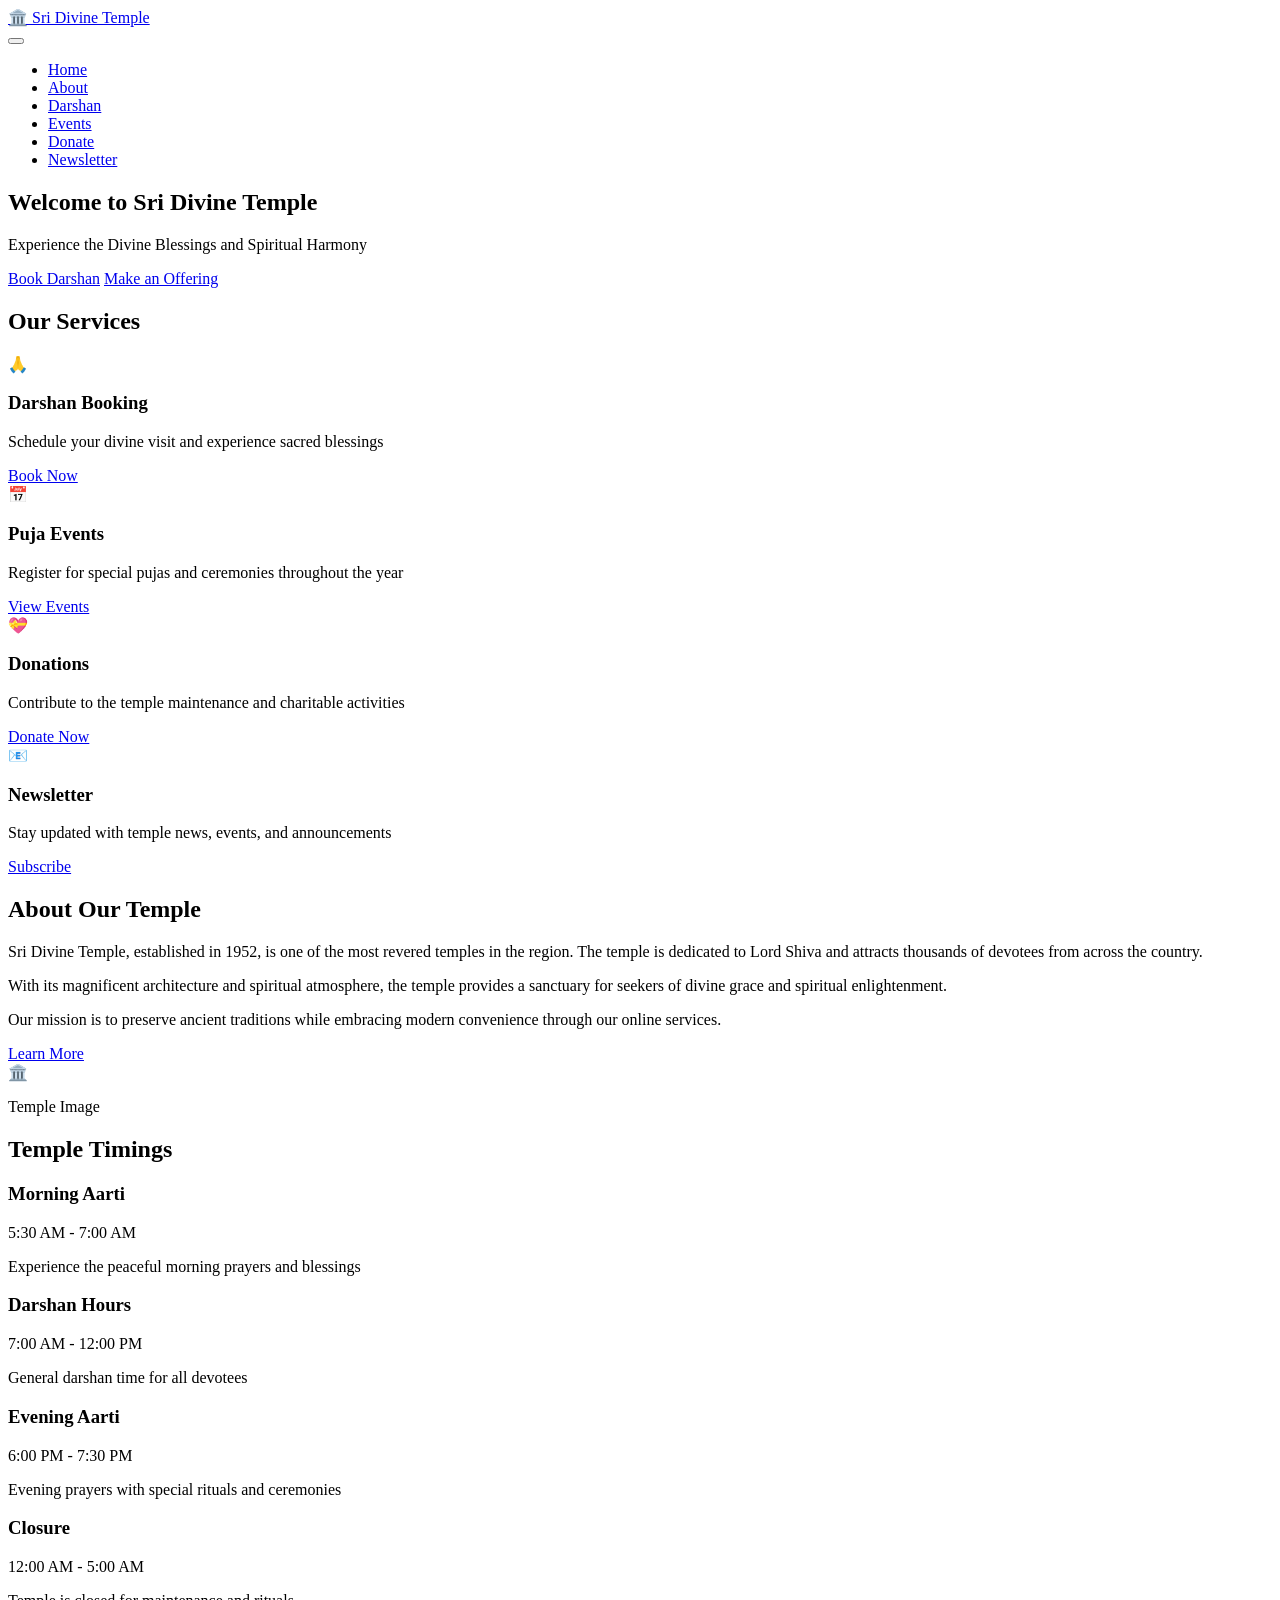
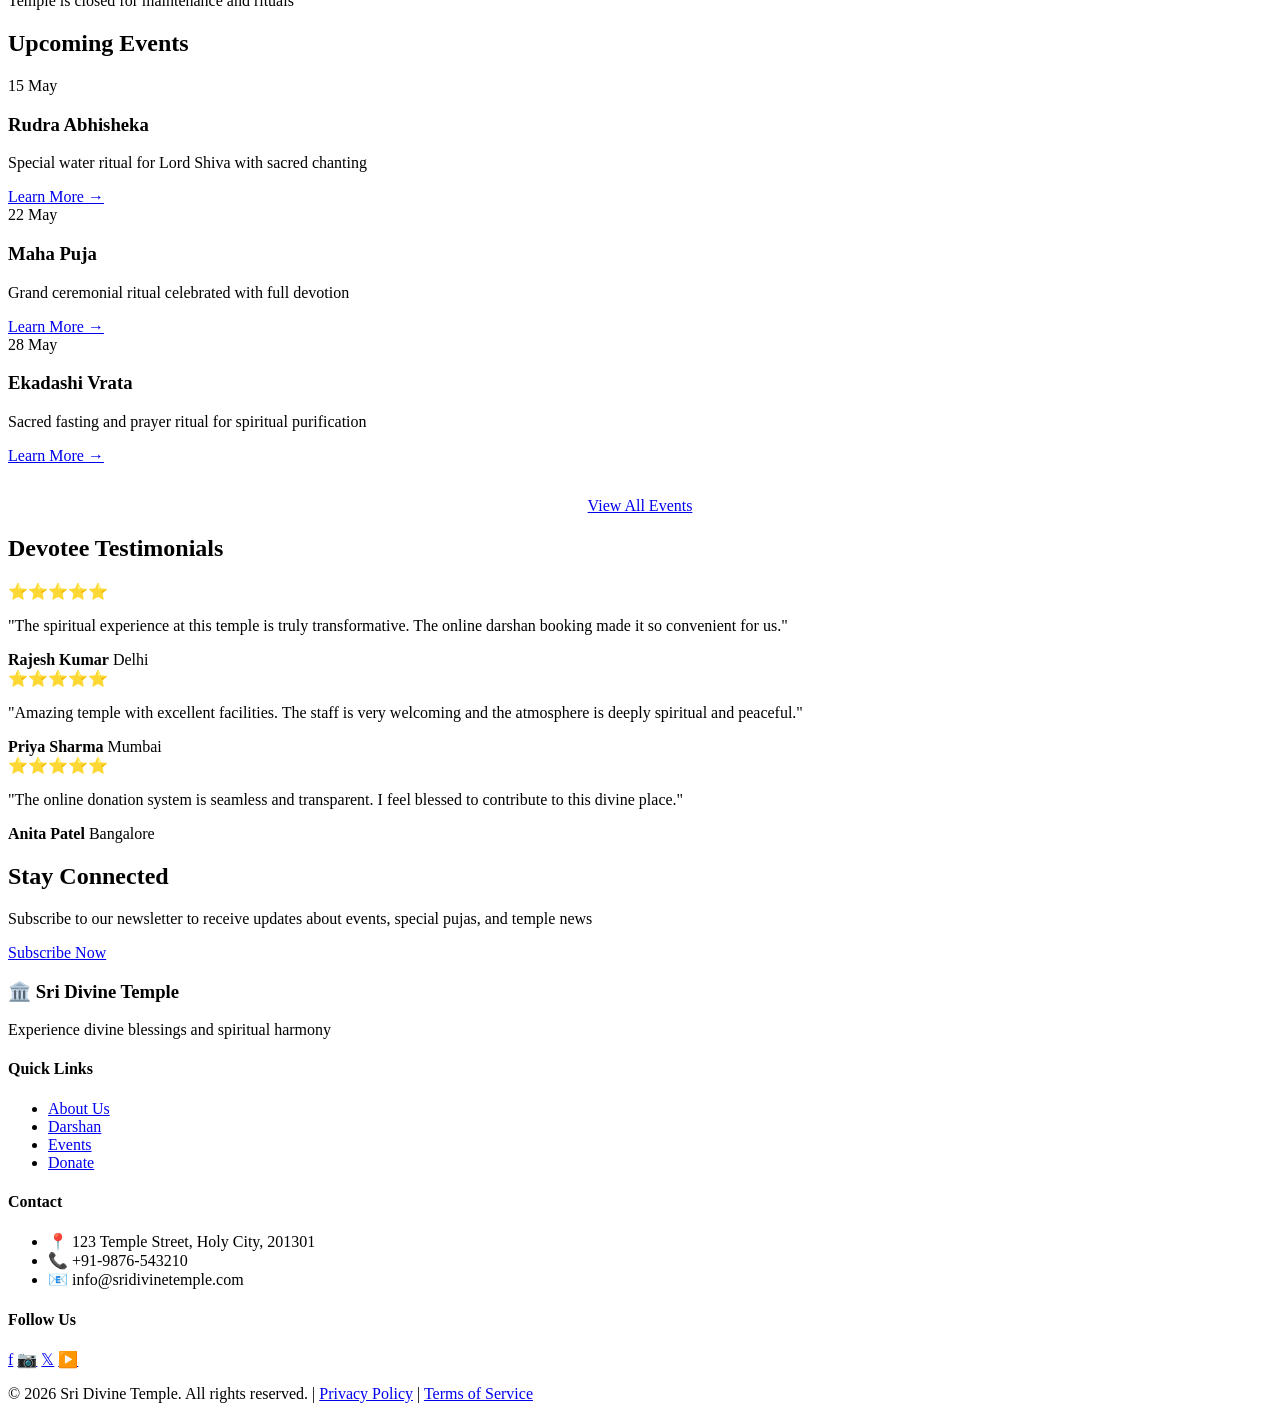
==== index.html @ 9583ce3f "Add home page with hero section, services, and testimonials" ====
<!DOCTYPE html>
<html lang="en">
<head>
    <meta charset="UTF-8">
    <meta name="viewport" content="width=device-width, initial-scale=1.0">
    <meta name="description" content="Experience divine blessings at our sacred temple. Darshan scheduling, puja bookings, and online donations available.">
    <meta name="keywords" content="temple, darshan, puja, donations, offerings, Indian temple">
    <meta name="author" content="Temple Management">
    <title>Sri Divine Temple - Home</title>
    
    <!-- Security Headers -->
    <meta http-equiv="X-UA-Compatible" content="ie=edge">
    <meta http-equiv="Content-Security-Policy" content="default-src 'self'; script-src 'self' 'unsafe-inline'; style-src 'self' 'unsafe-inline'; img-src 'self' data: https:;">
    
    <!-- Favicon -->
    <link rel="icon" type="image/png" href="data:image/svg+xml,<svg xmlns='http://www.w3.org/2000/svg' viewBox='0 0 100 100'><text y='75' font-size='75' fill='%23d4af37'>🏛️</text></svg>">
    
    <!-- Stylesheets -->
    <link rel="stylesheet" href="css/style.css">
    <link rel="stylesheet" href="css/responsive.css">
</head>
<body>
    <!-- Navigation Bar -->
    <nav class="navbar">
        <div class="container">
            <div class="navbar-brand">
                <a href="index.html" class="logo">🏛️ Sri Divine Temple</a>
            </div>
            <button class="menu-toggle" id="menuToggle">
                <span></span>
                <span></span>
                <span></span>
            </button>
            <ul class="nav-menu" id="navMenu">
                <li><a href="index.html" class="active">Home</a></li>
                <li><a href="pages/about.html">About</a></li>
                <li><a href="pages/darshan.html">Darshan</a></li>
                <li><a href="pages/events.html">Events</a></li>
                <li><a href="pages/donate.html">Donate</a></li>
                <li><a href="pages/newsletter.html">Newsletter</a></li>
            </ul>
        </div>
    </nav>

    <!-- Hero Section -->
    <section class="hero">
        <div class="hero-content">
            <h1>Welcome to Sri Divine Temple</h1>
            <p>Experience the Divine Blessings and Spiritual Harmony</p>
            <div class="hero-buttons">
                <a href="pages/darshan.html" class="btn btn-primary">Book Darshan</a>
                <a href="pages/donate.html" class="btn btn-secondary">Make an Offering</a>
            </div>
        </div>
        <div class="hero-overlay"></div>
    </section>

    <!-- Quick Links Section -->
    <section class="quick-links">
        <div class="container">
            <h2>Our Services</h2>
            <div class="links-grid">
                <div class="link-card">
                    <div class="link-icon">🙏</div>
                    <h3>Darshan Booking</h3>
                    <p>Schedule your divine visit and experience sacred blessings</p>
                    <a href="pages/darshan.html" class="link-btn">Book Now</a>
                </div>
                <div class="link-card">
                    <div class="link-icon">📅</div>
                    <h3>Puja Events</h3>
                    <p>Register for special pujas and ceremonies throughout the year</p>
                    <a href="pages/events.html" class="link-btn">View Events</a>
                </div>
                <div class="link-card">
                    <div class="link-icon">💝</div>
                    <h3>Donations</h3>
                    <p>Contribute to the temple maintenance and charitable activities</p>
                    <a href="pages/donate.html" class="link-btn">Donate Now</a>
                </div>
                <div class="link-card">
                    <div class="link-icon">📧</div>
                    <h3>Newsletter</h3>
                    <p>Stay updated with temple news, events, and announcements</p>
                    <a href="pages/newsletter.html" class="link-btn">Subscribe</a>
                </div>
            </div>
        </div>
    </section>

    <!-- Temple Information Section -->
    <section class="temple-info">
        <div class="container">
            <div class="info-grid">
                <div class="info-column">
                    <h2>About Our Temple</h2>
                    <p>Sri Divine Temple, established in 1952, is one of the most revered temples in the region. The temple is dedicated to Lord Shiva and attracts thousands of devotees from across the country.</p>
                    <p>With its magnificent architecture and spiritual atmosphere, the temple provides a sanctuary for seekers of divine grace and spiritual enlightenment.</p>
                    <p>Our mission is to preserve ancient traditions while embracing modern convenience through our online services.</p>
                    <a href="pages/about.html" class="btn btn-small">Learn More</a>
                </div>
                <div class="info-column">
                    <div class="temple-image-placeholder">
                        <div class="image-placeholder">
                            <span>🏛️</span>
                            <p>Temple Image</p>
                        </div>
                    </div>
                </div>
            </div>
        </div>
    </section>

    <!-- Timings Section -->
    <section class="timings">
        <div class="container">
            <h2>Temple Timings</h2>
            <div class="timings-grid">
                <div class="timing-card">
                    <h3>Morning Aarti</h3>
                    <p class="time">5:30 AM - 7:00 AM</p>
                    <p>Experience the peaceful morning prayers and blessings</p>
                </div>
                <div class="timing-card">
                    <h3>Darshan Hours</h3>
                    <p class="time">7:00 AM - 12:00 PM</p>
                    <p>General darshan time for all devotees</p>
                </div>
                <div class="timing-card">
                    <h3>Evening Aarti</h3>
                    <p class="time">6:00 PM - 7:30 PM</p>
                    <p>Evening prayers with special rituals and ceremonies</p>
                </div>
                <div class="timing-card">
                    <h3>Closure</h3>
                    <p class="time">12:00 AM - 5:00 AM</p>
                    <p>Temple is closed for maintenance and rituals</p>
                </div>
            </div>
        </div>
    </section>

    <!-- Upcoming Events Section -->
    <section class="upcoming-events">
        <div class="container">
            <h2>Upcoming Events</h2>
            <div class="events-grid">
                <div class="event-card">
                    <div class="event-date">
                        <span class="day">15</span>
                        <span class="month">May</span>
                    </div>
                    <div class="event-details">
                        <h3>Rudra Abhisheka</h3>
                        <p>Special water ritual for Lord Shiva with sacred chanting</p>
                        <a href="pages/events.html" class="event-link">Learn More →</a>
                    </div>
                </div>
                <div class="event-card">
                    <div class="event-date">
                        <span class="day">22</span>
                        <span class="month">May</span>
                    </div>
                    <div class="event-details">
                        <h3>Maha Puja</h3>
                        <p>Grand ceremonial ritual celebrated with full devotion</p>
                        <a href="pages/events.html" class="event-link">Learn More →</a>
                    </div>
                </div>
                <div class="event-card">
                    <div class="event-date">
                        <span class="day">28</span>
                        <span class="month">May</span>
                    </div>
                    <div class="event-details">
                        <h3>Ekadashi Vrata</h3>
                        <p>Sacred fasting and prayer ritual for spiritual purification</p>
                        <a href="pages/events.html" class="event-link">Learn More →</a>
                    </div>
                </div>
            </div>
            <div style="text-align: center; margin-top: 2rem;">
                <a href="pages/events.html" class="btn btn-primary">View All Events</a>
            </div>
        </div>
    </section>

    <!-- Testimonials Section -->
    <section class="testimonials">
        <div class="container">
            <h2>Devotee Testimonials</h2>
            <div class="testimonials-grid">
                <div class="testimonial-card">
                    <div class="stars">⭐⭐⭐⭐⭐</div>
                    <p>"The spiritual experience at this temple is truly transformative. The online darshan booking made it so convenient for us."</p>
                    <div class="testimonial-author">
                        <strong>Rajesh Kumar</strong>
                        <span>Delhi</span>
                    </div>
                </div>
                <div class="testimonial-card">
                    <div class="stars">⭐⭐⭐⭐⭐</div>
                    <p>"Amazing temple with excellent facilities. The staff is very welcoming and the atmosphere is deeply spiritual and peaceful."</p>
                    <div class="testimonial-author">
                        <strong>Priya Sharma</strong>
                        <span>Mumbai</span>
                    </div>
                </div>
                <div class="testimonial-card">
                    <div class="stars">⭐⭐⭐⭐⭐</div>
                    <p>"The online donation system is seamless and transparent. I feel blessed to contribute to this divine place."</p>
                    <div class="testimonial-author">
                        <strong>Anita Patel</strong>
                        <span>Bangalore</span>
                    </div>
                </div>
            </div>
        </div>
    </section>

    <!-- Newsletter CTA Section -->
    <section class="newsletter-cta">
        <div class="container">
            <h2>Stay Connected</h2>
            <p>Subscribe to our newsletter to receive updates about events, special pujas, and temple news</p>
            <a href="pages/newsletter.html" class="btn btn-primary">Subscribe Now</a>
        </div>
    </section>

    <!-- Footer -->
    <footer class="footer">
        <div class="container">
            <div class="footer-grid">
                <div class="footer-section">
                    <h3>🏛️ Sri Divine Temple</h3>
                    <p>Experience divine blessings and spiritual harmony</p>
                </div>
                <div class="footer-section">
                    <h4>Quick Links</h4>
                    <ul>
                        <li><a href="pages/about.html">About Us</a></li>
                        <li><a href="pages/darshan.html">Darshan</a></li>
                        <li><a href="pages/events.html">Events</a></li>
                        <li><a href="pages/donate.html">Donate</a></li>
                    </ul>
                </div>
                <div class="footer-section">
                    <h4>Contact</h4>
                    <ul>
                        <li>📍 123 Temple Street, Holy City, 201301</li>
                        <li>📞 +91-9876-543210</li>
                        <li>📧 info@sridivinetemple.com</li>
                    </ul>
                </div>
                <div class="footer-section">
                    <h4>Follow Us</h4>
                    <div class="social-links">
                        <a href="#" title="Facebook">f</a>
                        <a href="#" title="Instagram">📷</a>
                        <a href="#" title="Twitter">𝕏</a>
                        <a href="#" title="YouTube">▶️</a>
                    </div>
                </div>
            </div>
            <div class="footer-bottom">
                <p>&copy; 2026 Sri Divine Temple. All rights reserved. | <a href="#">Privacy Policy</a> | <a href="#">Terms of Service</a></p>
            </div>
        </div>
    </footer>

    <!-- Scripts -->
    <script src="js/main.js"></script>
</body>
</html>
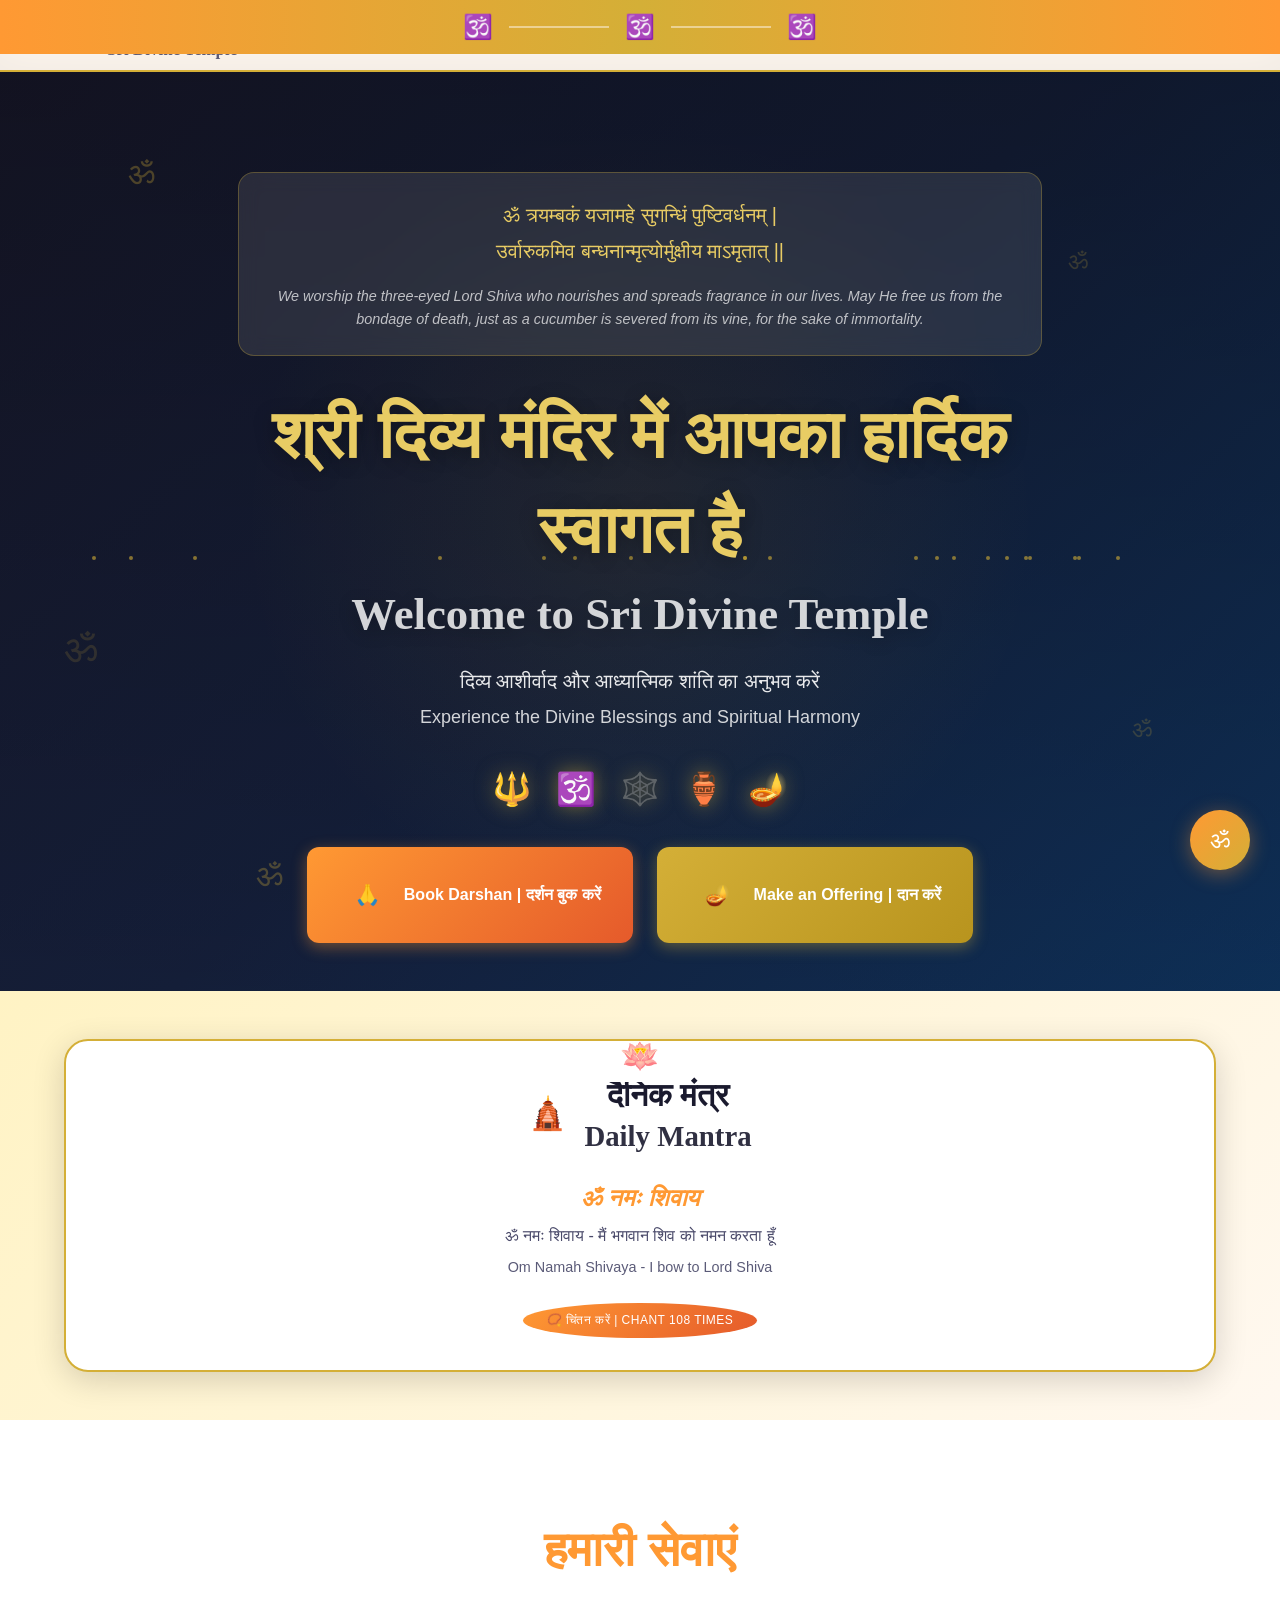
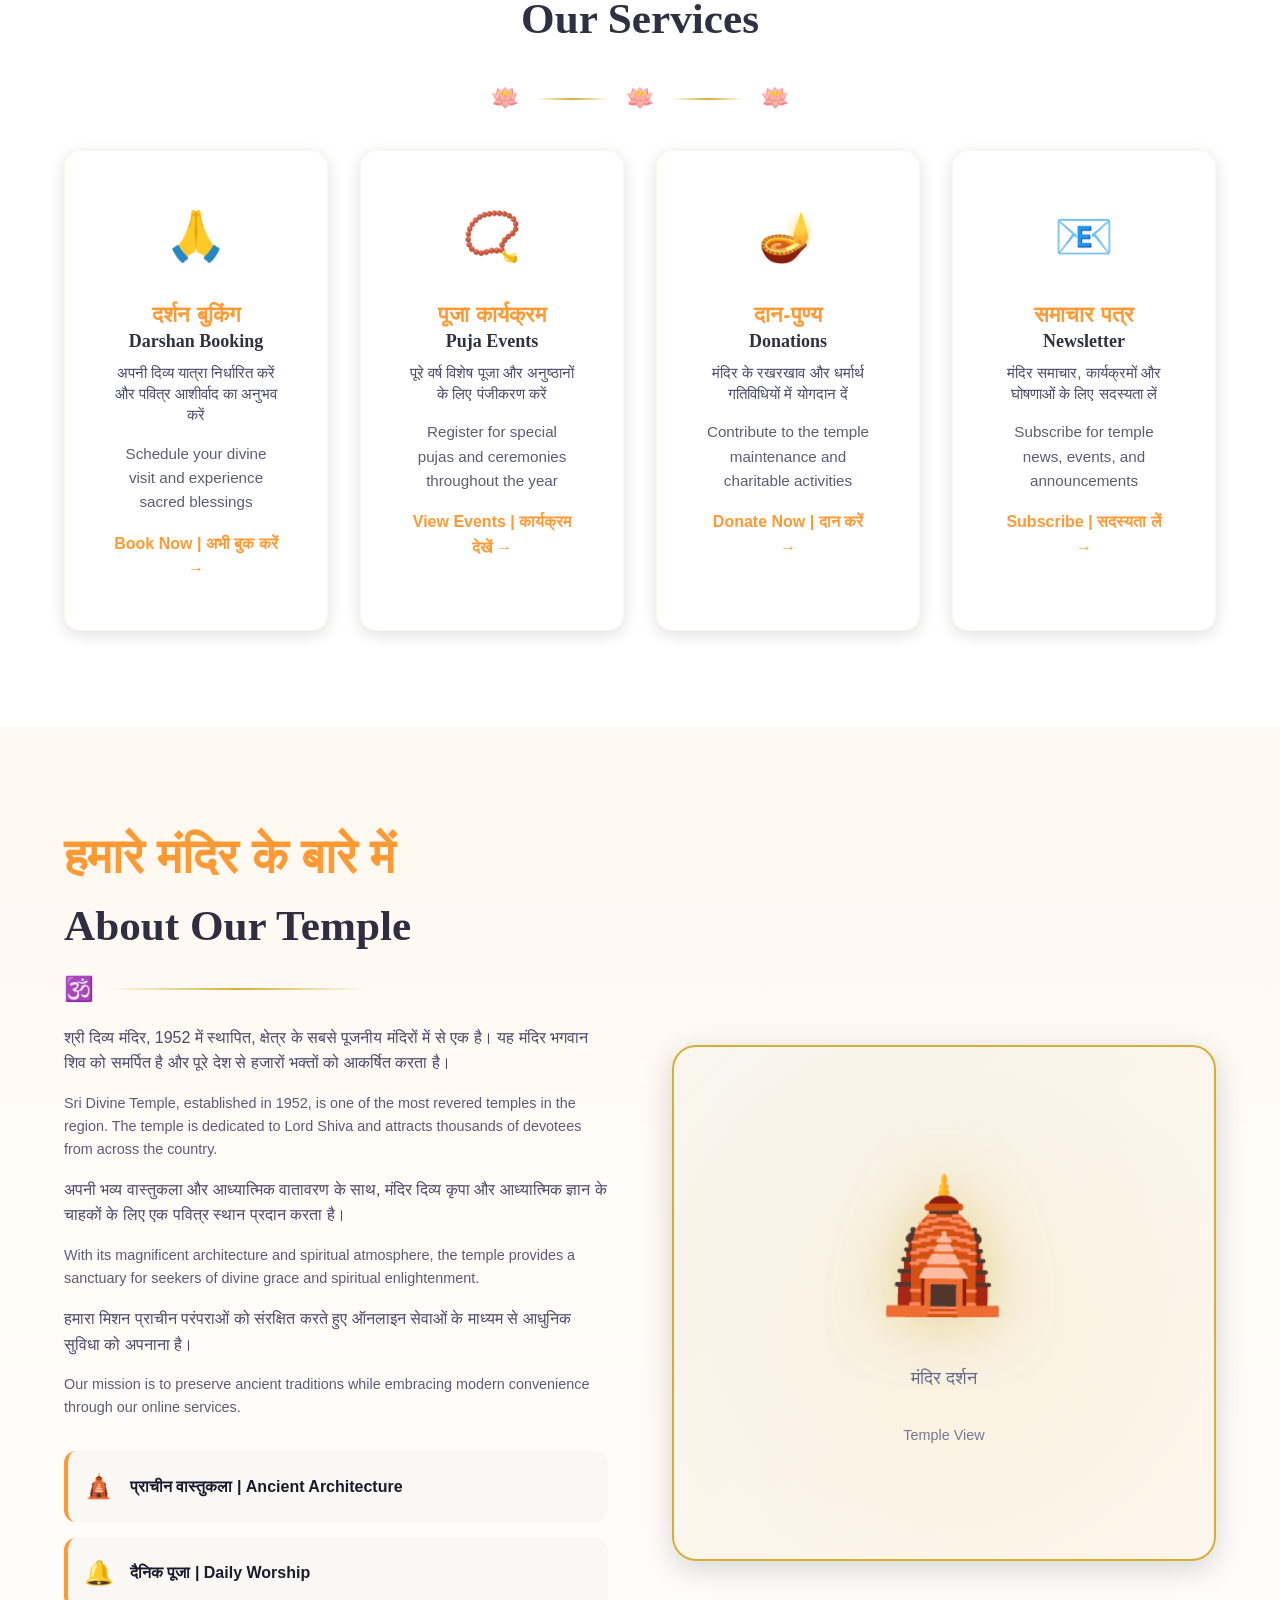
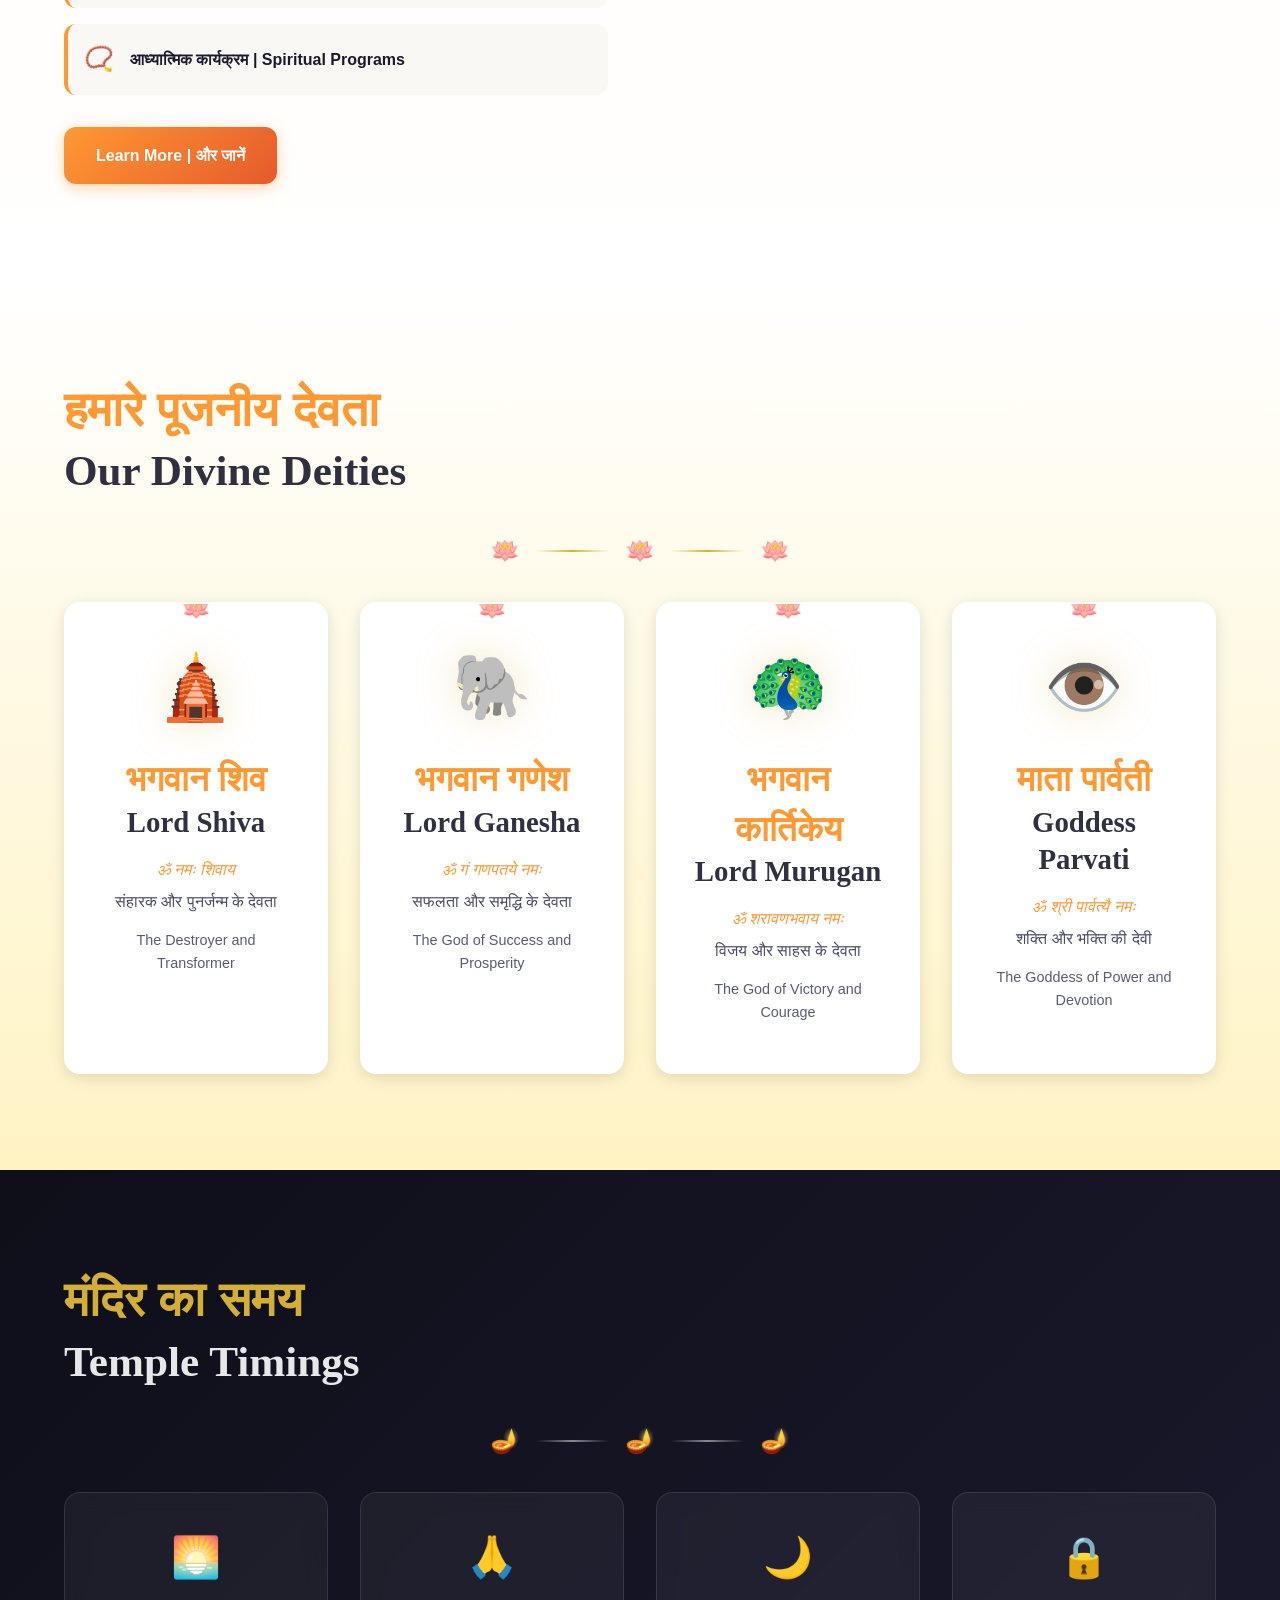
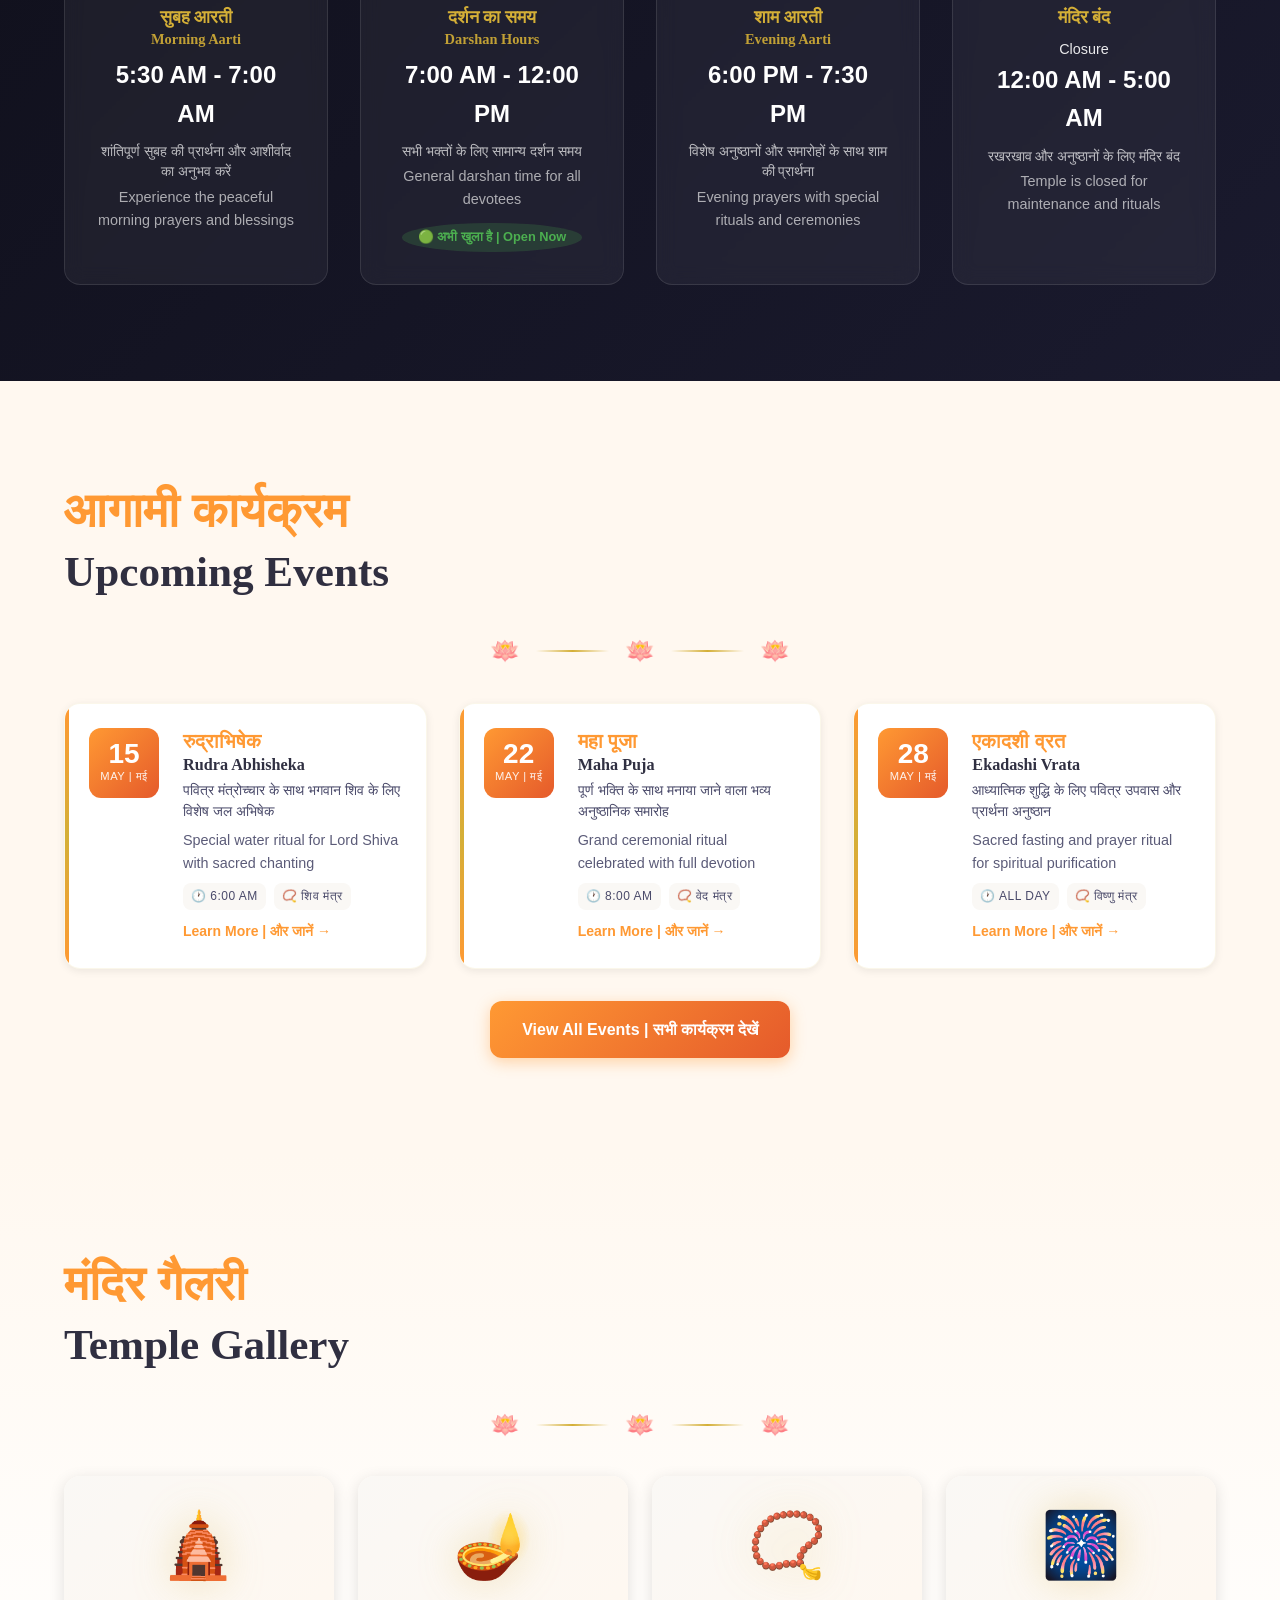
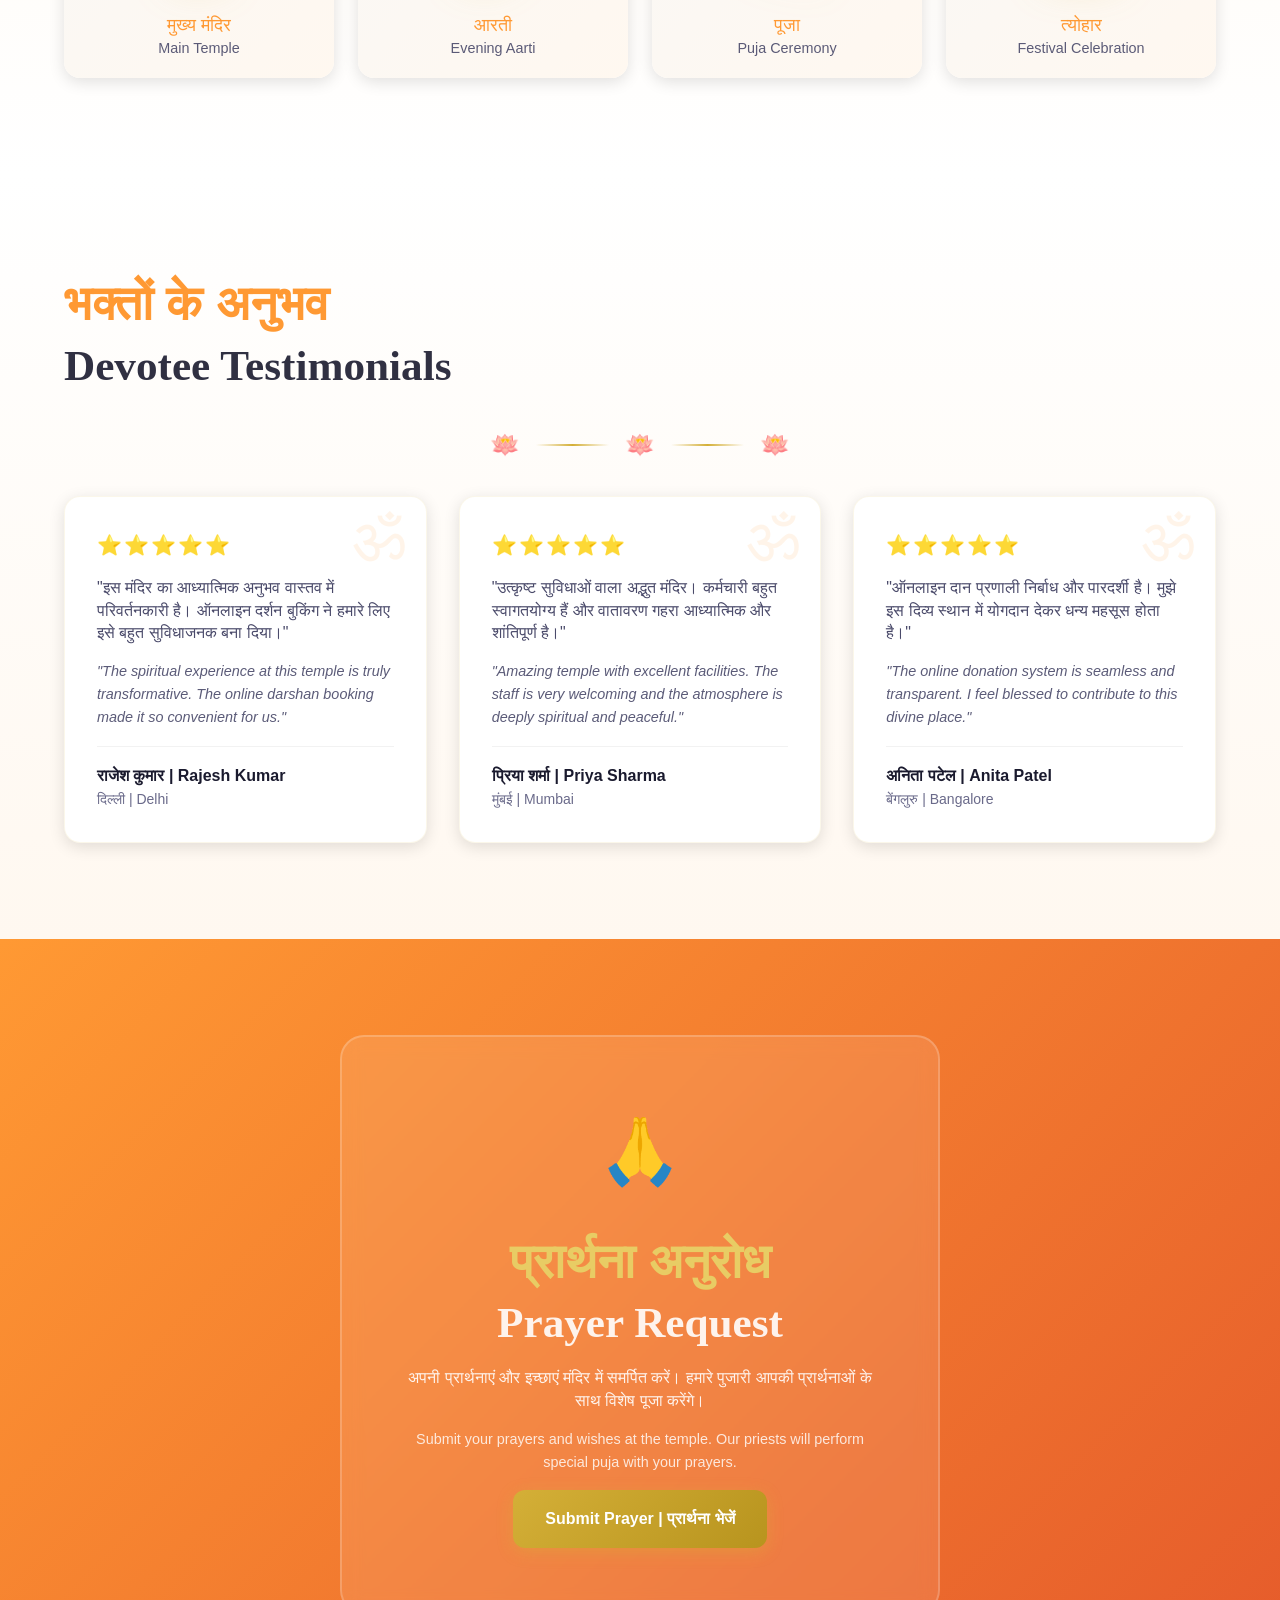
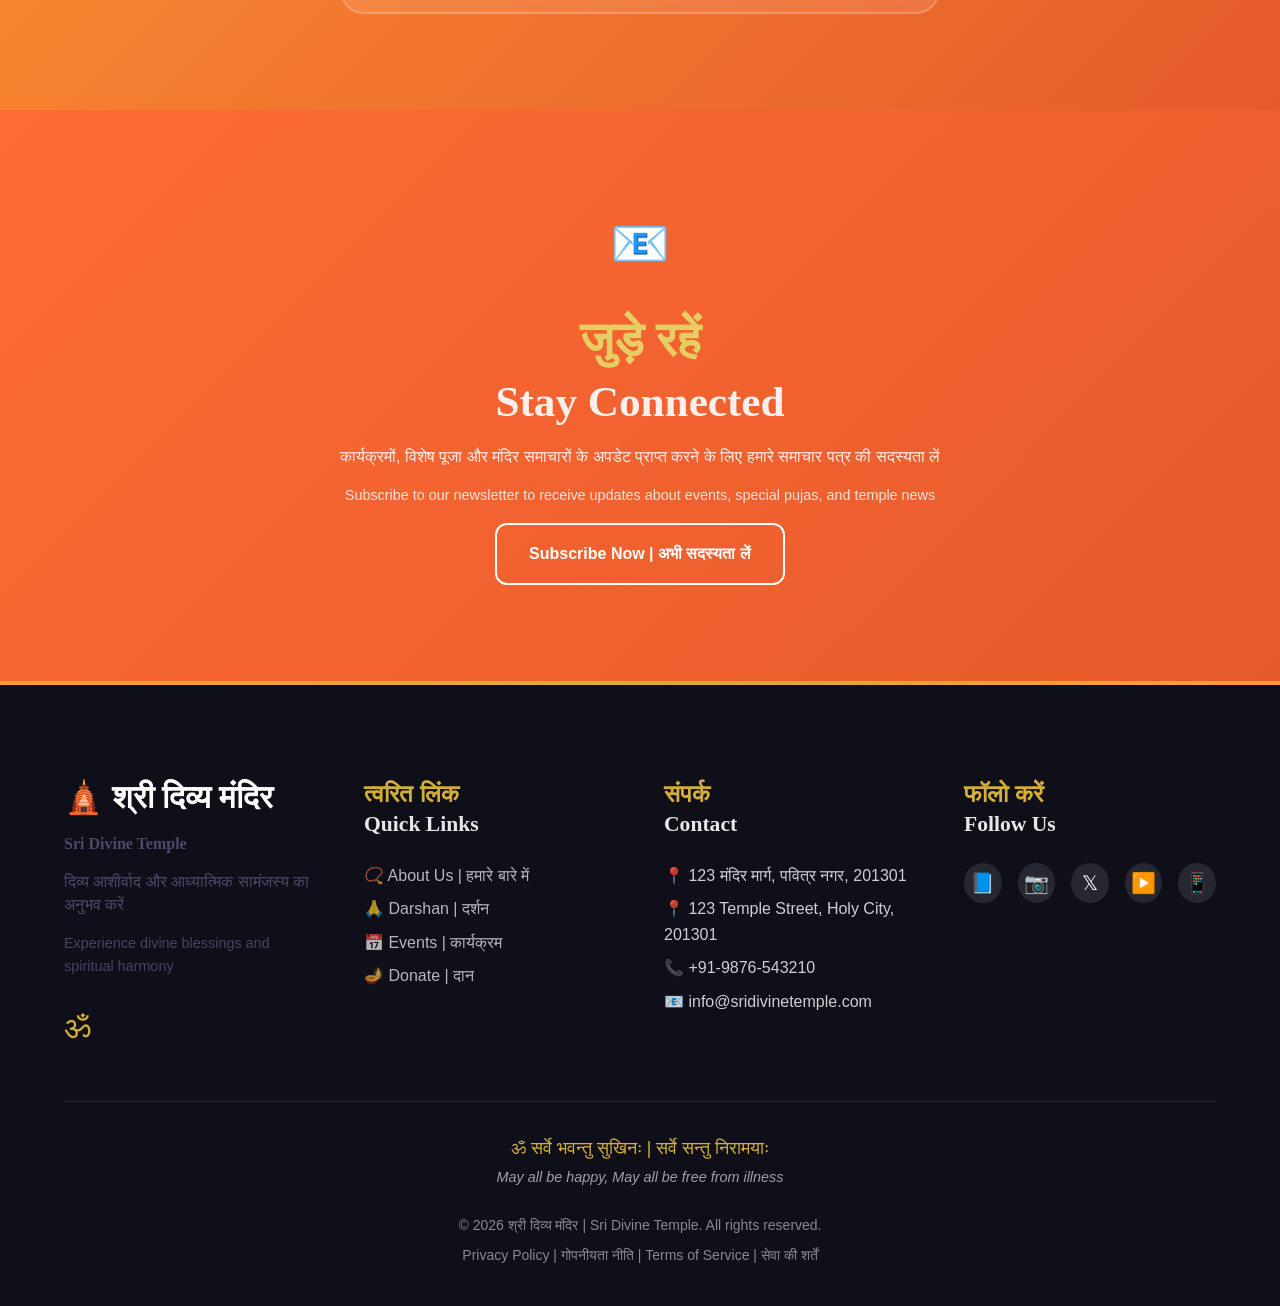
==== commit dad70111: "Add North Indian temple design with Hindi/Sanskrit content, divine symbols, mantras, and bilingual s" ====
--- a/index.html
+++ b/index.html
@@ -4,106 +4,254 @@
     <meta charset="UTF-8">
     <meta name="viewport" content="width=device-width, initial-scale=1.0">
     <meta name="description" content="Experience divine blessings at our sacred temple. Darshan scheduling, puja bookings, and online donations available.">
-    <meta name="keywords" content="temple, darshan, puja, donations, offerings, Indian temple">
+    <meta name="keywords" content="temple, darshan, puja, donations, offerings, Indian temple, Hindu temple, Shiva temple">
     <meta name="author" content="Temple Management">
-    <title>Sri Divine Temple - Home</title>
+    <title>श्री दिव्य मंदिर - Sri Divine Temple</title>
     
     <!-- Security Headers -->
     <meta http-equiv="X-UA-Compatible" content="ie=edge">
     <meta http-equiv="Content-Security-Policy" content="default-src 'self'; script-src 'self' 'unsafe-inline'; style-src 'self' 'unsafe-inline'; img-src 'self' data: https:;">
     
     <!-- Favicon -->
-    <link rel="icon" type="image/png" href="data:image/svg+xml,<svg xmlns='http://www.w3.org/2000/svg' viewBox='0 0 100 100'><text y='75' font-size='75' fill='%23d4af37'>🏛️</text></svg>">
+    <link rel="icon" type="image/png" href="data:image/svg+xml,<svg xmlns='http://www.w3.org/2000/svg' viewBox='0 0 100 100'><text y='75' font-size='75'>🕉️</text></svg>">
+    
+    <!-- Google Fonts -->
+    <link rel="preconnect" href="https://fonts.googleapis.com">
+    <link rel="preconnect" href="https://fonts.gstatic.com" crossorigin>
+    <link href="https://fonts.googleapis.com/css2?family=Noto+Sans+Devanagari:wght@400;500;600;700&family=Playfair+Display:wght@400;500;600;700&family=Poppins:wght@300;400;500;600;700&display=swap" rel="stylesheet">
     
     <!-- Stylesheets -->
     <link rel="stylesheet" href="css/style.css">
     <link rel="stylesheet" href="css/responsive.css">
 </head>
 <body>
+    <!-- Sacred Symbol Divider -->
+    <div class="sacred-divider">
+        <span class="om-symbol">🕉️</span>
+        <div class="divider-line"></div>
+        <span class="om-symbol">🕉️</span>
+        <div class="divider-line"></div>
+        <span class="om-symbol">🕉️</span>
+    </div>
+
     <!-- Navigation Bar -->
     <nav class="navbar">
         <div class="container">
             <div class="navbar-brand">
-                <a href="index.html" class="logo">🏛️ Sri Divine Temple</a>
-            </div>
-            <button class="menu-toggle" id="menuToggle">
+                <a href="index.html" class="logo">
+                    <span class="logo-icon">🛕</span>
+                    <span class="logo-text">
+                        <span class="hindi">श्री दिव्य मंदिर</span>
+                        <span class="english">Sri Divine Temple</span>
+                    </span>
+                </a>
+            </div>
+            <button class="menu-toggle" id="menuToggle" aria-label="Toggle navigation menu">
                 <span></span>
                 <span></span>
                 <span></span>
             </button>
             <ul class="nav-menu" id="navMenu">
-                <li><a href="index.html" class="active">Home</a></li>
-                <li><a href="pages/about.html">About</a></li>
-                <li><a href="pages/darshan.html">Darshan</a></li>
-                <li><a href="pages/events.html">Events</a></li>
-                <li><a href="pages/donate.html">Donate</a></li>
-                <li><a href="pages/newsletter.html">Newsletter</a></li>
+                <li><a href="index.html" class="active">🏠 Home | मुखपृष्ठ</a></li>
+                <li><a href="pages/about.html">📿 About | परिचय</a></li>
+                <li><a href="pages/darshan.html">🙏 Darshan | दर्शन</a></li>
+                <li><a href="pages/events.html">📅 Events | कार्यक्रम</a></li>
+                <li><a href="pages/donate.html">💝 Donate | दान</a></li>
+                <li><a href="pages/newsletter.html">📧 Newsletter | समाचार</a></li>
             </ul>
         </div>
     </nav>
 
-    <!-- Hero Section -->
-    <section class="hero">
+    <!-- Hero Section with Mantra -->
+    <section class="hero" id="hero">
+        <!-- Floating Om Symbols -->
+        <div class="floating-oms">
+            <span class="floating-om" style="top: 10%; left: 10%;">ॐ</span>
+            <span class="floating-om" style="top: 20%; right: 15%;">ॐ</span>
+            <span class="floating-om" style="top: 60%; left: 5%;">ॐ</span>
+            <span class="floating-om" style="top: 70%; right: 10%;">ॐ</span>
+            <span class="floating-om" style="top: 85%; left: 20%;">ॐ</span>
+        </div>
+
         <div class="hero-content">
-            <h1>Welcome to Sri Divine Temple</h1>
-            <p>Experience the Divine Blessings and Spiritual Harmony</p>
+            <!-- Sacred Mantra -->
+            <div class="sanskrit-mantra">
+                <p class="mantra-sanskrit">ॐ त्र्यम्बकं यजामहे सुगन्धिं पुष्टिवर्धनम् |<br>
+                उर्वारुकमिव बन्धनान्मृत्योर्मुक्षीय माऽमृतात् ||</p>
+                <p class="mantra-meaning">We worship the three-eyed Lord Shiva who nourishes and spreads fragrance in our lives. May He free us from the bondage of death, just as a cucumber is severed from its vine, for the sake of immortality.</p>
+            </div>
+
+            <h1>
+                <span class="hindi">श्री दिव्य मंदिर में आपका हार्दिक स्वागत है</span>
+                <span class="english">Welcome to Sri Divine Temple</span>
+            </h1>
+            
+            <p class="hero-subtitle">
+                <span class="hindi">दिव्य आशीर्वाद और आध्यात्मिक शांति का अनुभव करें</span>
+                <span class="english">Experience the Divine Blessings and Spiritual Harmony</span>
+            </p>
+
+            <!-- Divine Symbols -->
+            <div class="divine-symbols">
+                <span class="symbol" title="Trishul">🔱</span>
+                <span class="symbol" title="Om">🕉️</span>
+                <span class="symbol" title="Swastik">🕸️</span>
+                <span class="symbol" title="Kalash">🏺</span>
+                <span class="symbol" title="Diya">🪔</span>
+            </div>
+
             <div class="hero-buttons">
-                <a href="pages/darshan.html" class="btn btn-primary">Book Darshan</a>
-                <a href="pages/donate.html" class="btn btn-secondary">Make an Offering</a>
+                <a href="pages/darshan.html" class="btn btn-primary">
+                    <span class="btn-icon">🙏</span>
+                    <span>Book Darshan | दर्शन बुक करें</span>
+                </a>
+                <a href="pages/donate.html" class="btn btn-secondary">
+                    <span class="btn-icon">🪔</span>
+                    <span>Make an Offering | दान करें</span>
+                </a>
             </div>
         </div>
         <div class="hero-overlay"></div>
     </section>
 
+    <!-- Daily Mantra Section -->
+    <section class="daily-mantra">
+        <div class="container">
+            <div class="mantra-card">
+                <div class="mantra-header">
+                    <span class="deity-icon">🛕</span>
+                    <h3>
+                        <span class="hindi">दैनिक मंत्र</span>
+                        <span class="english">Daily Mantra</span>
+                    </h3>
+                </div>
+                <div class="mantra-content">
+                    <p class="sanskrit">ॐ नमः शिवाय</p>
+                    <p class="hindi">ॐ नमः शिवाय - मैं भगवान शिव को नमन करता हूँ</p>
+                    <p class="english">Om Namah Shivaya - I bow to Lord Shiva</p>
+                </div>
+                <div class="mantra-footer">
+                    <span class="badge">📿 चिंतन करें | Chant 108 times</span>
+                </div>
+            </div>
+        </div>
+    </section>
+
     <!-- Quick Links Section -->
-    <section class="quick-links">
-        <div class="container">
-            <h2>Our Services</h2>
+    <section class="quick-links" id="services">
+        <div class="container">
+            <h2>
+                <span class="hindi">हमारी सेवाएं</span>
+                <span class="english">Our Services</span>
+            </h2>
+            <div class="section-divider">
+                <span class="divider-symbol">🪷</span>
+                <div class="divider-line"></div>
+                <span class="divider-symbol">🪷</span>
+                <div class="divider-line"></div>
+                <span class="divider-symbol">🪷</span>
+            </div>
             <div class="links-grid">
                 <div class="link-card">
                     <div class="link-icon">🙏</div>
-                    <h3>Darshan Booking</h3>
-                    <p>Schedule your divine visit and experience sacred blessings</p>
-                    <a href="pages/darshan.html" class="link-btn">Book Now</a>
+                    <h3>
+                        <span class="hindi">दर्शन बुकिंग</span>
+                        <span class="english">Darshan Booking</span>
+                    </h3>
+                    <p class="hindi">अपनी दिव्य यात्रा निर्धारित करें और पवित्र आशीर्वाद का अनुभव करें</p>
+                    <p class="english">Schedule your divine visit and experience sacred blessings</p>
+                    <a href="pages/darshan.html" class="link-btn">Book Now | अभी बुक करें →</a>
                 </div>
                 <div class="link-card">
-                    <div class="link-icon">📅</div>
-                    <h3>Puja Events</h3>
-                    <p>Register for special pujas and ceremonies throughout the year</p>
-                    <a href="pages/events.html" class="link-btn">View Events</a>
+                    <div class="link-icon">📿</div>
+                    <h3>
+                        <span class="hindi">पूजा कार्यक्रम</span>
+                        <span class="english">Puja Events</span>
+                    </h3>
+                    <p class="hindi">पूरे वर्ष विशेष पूजा और अनुष्ठानों के लिए पंजीकरण करें</p>
+                    <p class="english">Register for special pujas and ceremonies throughout the year</p>
+                    <a href="pages/events.html" class="link-btn">View Events | कार्यक्रम देखें →</a>
                 </div>
                 <div class="link-card">
-                    <div class="link-icon">💝</div>
-                    <h3>Donations</h3>
-                    <p>Contribute to the temple maintenance and charitable activities</p>
-                    <a href="pages/donate.html" class="link-btn">Donate Now</a>
+                    <div class="link-icon">🪔</div>
+                    <h3>
+                        <span class="hindi">दान-पुण्य</span>
+                        <span class="english">Donations</span>
+                    </h3>
+                    <p class="hindi">मंदिर के रखरखाव और धर्मार्थ गतिविधियों में योगदान दें</p>
+                    <p class="english">Contribute to the temple maintenance and charitable activities</p>
+                    <a href="pages/donate.html" class="link-btn">Donate Now | दान करें →</a>
                 </div>
                 <div class="link-card">
                     <div class="link-icon">📧</div>
-                    <h3>Newsletter</h3>
-                    <p>Stay updated with temple news, events, and announcements</p>
-                    <a href="pages/newsletter.html" class="link-btn">Subscribe</a>
+                    <h3>
+                        <span class="hindi">समाचार पत्र</span>
+                        <span class="english">Newsletter</span>
+                    </h3>
+                    <p class="hindi">मंदिर समाचार, कार्यक्रमों और घोषणाओं के लिए सदस्यता लें</p>
+                    <p class="english">Subscribe for temple news, events, and announcements</p>
+                    <a href="pages/newsletter.html" class="link-btn">Subscribe | सदस्यता लें →</a>
                 </div>
             </div>
         </div>
     </section>
 
     <!-- Temple Information Section -->
-    <section class="temple-info">
+    <section class="temple-info" id="about">
         <div class="container">
             <div class="info-grid">
                 <div class="info-column">
-                    <h2>About Our Temple</h2>
-                    <p>Sri Divine Temple, established in 1952, is one of the most revered temples in the region. The temple is dedicated to Lord Shiva and attracts thousands of devotees from across the country.</p>
-                    <p>With its magnificent architecture and spiritual atmosphere, the temple provides a sanctuary for seekers of divine grace and spiritual enlightenment.</p>
-                    <p>Our mission is to preserve ancient traditions while embracing modern convenience through our online services.</p>
-                    <a href="pages/about.html" class="btn btn-small">Learn More</a>
+                    <h2>
+                        <span class="hindi">हमारे मंदिर के बारे में</span>
+                        <span class="english">About Our Temple</span>
+                    </h2>
+                    <div class="section-divider left">
+                        <span class="divider-symbol">🕉️</span>
+                        <div class="divider-line"></div>
+                    </div>
+                    <p class="hindi">श्री दिव्य मंदिर, 1952 में स्थापित, क्षेत्र के सबसे पूजनीय मंदिरों में से एक है। यह मंदिर भगवान शिव को समर्पित है और पूरे देश से हजारों भक्तों को आकर्षित करता है।</p>
+                    <p class="english">Sri Divine Temple, established in 1952, is one of the most revered temples in the region. The temple is dedicated to Lord Shiva and attracts thousands of devotees from across the country.</p>
+                    
+                    <p class="hindi">अपनी भव्य वास्तुकला और आध्यात्मिक वातावरण के साथ, मंदिर दिव्य कृपा और आध्यात्मिक ज्ञान के चाहकों के लिए एक पवित्र स्थान प्रदान करता है।</p>
+                    <p class="english">With its magnificent architecture and spiritual atmosphere, the temple provides a sanctuary for seekers of divine grace and spiritual enlightenment.</p>
+                    
+                    <p class="hindi">हमारा मिशन प्राचीन परंपराओं को संरक्षित करते हुए ऑनलाइन सेवाओं के माध्यम से आधुनिक सुविधा को अपनाना है।</p>
+                    <p class="english">Our mission is to preserve ancient traditions while embracing modern convenience through our online services.</p>
+                    
+                    <div class="temple-features">
+                        <div class="feature">
+                            <span class="feature-icon">🛕</span>
+                            <span class="feature-text">
+                                <strong>प्राचीन वास्तुकला | Ancient Architecture</strong>
+                            </span>
+                        </div>
+                        <div class="feature">
+                            <span class="feature-icon">🔔</span>
+                            <span class="feature-text">
+                                <strong>दैनिक पूजा | Daily Worship</strong>
+                            </span>
+                        </div>
+                        <div class="feature">
+                            <span class="feature-icon">📿</span>
+                            <span class="feature-text">
+                                <strong>आध्यात्मिक कार्यक्रम | Spiritual Programs</strong>
+                            </span>
+                        </div>
+                    </div>
+                    
+                    <a href="pages/about.html" class="btn btn-primary">
+                        <span>Learn More | और जानें</span>
+                    </a>
                 </div>
                 <div class="info-column">
                     <div class="temple-image-placeholder">
                         <div class="image-placeholder">
-                            <span>🏛️</span>
-                            <p>Temple Image</p>
+                            <div class="deity-frame">
+                                <span class="deity-emoji">🛕</span>
+                                <div class="frame-ornament">⚜️</div>
+                            </div>
+                            <p class="hindi">मंदिर दर्शन</p>
+                            <p class="english">Temple View</p>
                         </div>
                     </div>
                 </div>
@@ -111,109 +259,321 @@
         </div>
     </section>
 
+    <!-- Deity Section -->
+    <section class="deity-section">
+        <div class="container">
+            <h2>
+                <span class="hindi">हमारे पूजनीय देवता</span>
+                <span class="english">Our Divine Deities</span>
+            </h2>
+            <div class="section-divider">
+                <span class="divider-symbol">🪷</span>
+                <div class="divider-line"></div>
+                <span class="divider-symbol">🪷</span>
+                <div class="divider-line"></div>
+                <span class="divider-symbol">🪷</span>
+            </div>
+            <div class="deity-grid">
+                <div class="deity-card">
+                    <div class="deity-image">🛕</div>
+                    <h3>
+                        <span class="hindi">भगवान शिव</span>
+                        <span class="english">Lord Shiva</span>
+                    </h3>
+                    <p class="sanskrit">ॐ नमः शिवाय</p>
+                    <p class="hindi">संहारक और पुनर्जन्म के देवता</p>
+                    <p class="english">The Destroyer and Transformer</p>
+                </div>
+                <div class="deity-card">
+                    <div class="deity-image">🐘</div>
+                    <h3>
+                        <span class="hindi">भगवान गणेश</span>
+                        <span class="english">Lord Ganesha</span>
+                    </h3>
+                    <p class="sanskrit">ॐ गं गणपतये नमः</p>
+                    <p class="hindi">सफलता और समृद्धि के देवता</p>
+                    <p class="english">The God of Success and Prosperity</p>
+                </div>
+                <div class="deity-card">
+                    <div class="deity-image">🦚</div>
+                    <h3>
+                        <span class="hindi">भगवान कार्तिकेय</span>
+                        <span class="english">Lord Murugan</span>
+                    </h3>
+                    <p class="sanskrit">ॐ शरावणभवाय नमः</p>
+                    <p class="hindi">विजय और साहस के देवता</p>
+                    <p class="english">The God of Victory and Courage</p>
+                </div>
+                <div class="deity-card">
+                    <div class="deity-image">👁️</div>
+                    <h3>
+                        <span class="hindi">माता पार्वती</span>
+                        <span class="english">Goddess Parvati</span>
+                    </h3>
+                    <p class="sanskrit">ॐ श्री पार्वत्यै नमः</p>
+                    <p class="hindi">शक्ति और भक्ति की देवी</p>
+                    <p class="english">The Goddess of Power and Devotion</p>
+                </div>
+            </div>
+        </div>
+    </section>
+
     <!-- Timings Section -->
-    <section class="timings">
-        <div class="container">
-            <h2>Temple Timings</h2>
+    <section class="timings" id="timings">
+        <div class="container">
+            <h2>
+                <span class="hindi">मंदिर का समय</span>
+                <span class="english">Temple Timings</span>
+            </h2>
+            <div class="section-divider light">
+                <span class="divider-symbol">🪔</span>
+                <div class="divider-line"></div>
+                <span class="divider-symbol">🪔</span>
+                <div class="divider-line"></div>
+                <span class="divider-symbol">🪔</span>
+            </div>
             <div class="timings-grid">
                 <div class="timing-card">
-                    <h3>Morning Aarti</h3>
+                    <div class="timing-icon">🌅</div>
+                    <h3>
+                        <span class="hindi">सुबह आरती</span>
+                        <span class="english">Morning Aarti</span>
+                    </h3>
                     <p class="time">5:30 AM - 7:00 AM</p>
-                    <p>Experience the peaceful morning prayers and blessings</p>
+                    <p class="hindi">शांतिपूर्ण सुबह की प्रार्थना और आशीर्वाद का अनुभव करें</p>
+                    <p class="english">Experience the peaceful morning prayers and blessings</p>
+                </div>
+                <div class="timing-card open">
+                    <div class="timing-icon">🙏</div>
+                    <h3>
+                        <span class="hindi">दर्शन का समय</span>
+                        <span class="english">Darshan Hours</span>
+                    </h3>
+                    <p class="time">7:00 AM - 12:00 PM</p>
+                    <p class="hindi">सभी भक्तों के लिए सामान्य दर्शन समय</p>
+                    <p class="english">General darshan time for all devotees</p>
+                    <span class="live-status">🟢 अभी खुला है | Open Now</span>
                 </div>
                 <div class="timing-card">
-                    <h3>Darshan Hours</h3>
-                    <p class="time">7:00 AM - 12:00 PM</p>
-                    <p>General darshan time for all devotees</p>
+                    <div class="timing-icon">🌙</div>
+                    <h3>
+                        <span class="hindi">शाम आरती</span>
+                        <span class="english">Evening Aarti</span>
+                    </h3>
+                    <p class="time">6:00 PM - 7:30 PM</p>
+                    <p class="hindi">विशेष अनुष्ठानों और समारोहों के साथ शाम की प्रार्थना</p>
+                    <p class="english">Evening prayers with special rituals and ceremonies</p>
                 </div>
                 <div class="timing-card">
-                    <h3>Evening Aarti</h3>
-                    <p class="time">6:00 PM - 7:30 PM</p>
-                    <p>Evening prayers with special rituals and ceremonies</p>
-                </div>
-                <div class="timing-card">
-                    <h3>Closure</h3>
+                    <div class="timing-icon">🔒</div>
+                    <h3>
+                        <span class="hindi">मंदिर बंद</h3>
+                        <span class="english">Closure</span>
+                    </h3>
                     <p class="time">12:00 AM - 5:00 AM</p>
-                    <p>Temple is closed for maintenance and rituals</p>
+                    <p class="hindi">रखरखाव और अनुष्ठानों के लिए मंदिर बंद</p>
+                    <p class="english">Temple is closed for maintenance and rituals</p>
                 </div>
             </div>
         </div>
     </section>
 
     <!-- Upcoming Events Section -->
-    <section class="upcoming-events">
-        <div class="container">
-            <h2>Upcoming Events</h2>
+    <section class="upcoming-events" id="events">
+        <div class="container">
+            <h2>
+                <span class="hindi">आगामी कार्यक्रम</span>
+                <span class="english">Upcoming Events</span>
+            </h2>
+            <div class="section-divider">
+                <span class="divider-symbol">🪷</span>
+                <div class="divider-line"></div>
+                <span class="divider-symbol">🪷</span>
+                <div class="divider-line"></div>
+                <span class="divider-symbol">🪷</span>
+            </div>
             <div class="events-grid">
                 <div class="event-card">
                     <div class="event-date">
                         <span class="day">15</span>
-                        <span class="month">May</span>
+                        <span class="month">May | मई</span>
                     </div>
                     <div class="event-details">
-                        <h3>Rudra Abhisheka</h3>
-                        <p>Special water ritual for Lord Shiva with sacred chanting</p>
-                        <a href="pages/events.html" class="event-link">Learn More →</a>
+                        <h3>
+                            <span class="hindi">रुद्राभिषेक</span>
+                            <span class="english">Rudra Abhisheka</span>
+                        </h3>
+                        <p class="hindi">पवित्र मंत्रोच्चार के साथ भगवान शिव के लिए विशेष जल अभिषेक</p>
+                        <p class="english">Special water ritual for Lord Shiva with sacred chanting</p>
+                        <div class="event-meta">
+                            <span class="badge">🕐 6:00 AM</span>
+                            <span class="badge">📿 शिव मंत्र</span>
+                        </div>
+                        <a href="pages/events.html" class="event-link">Learn More | और जानें →</a>
                     </div>
                 </div>
                 <div class="event-card">
                     <div class="event-date">
                         <span class="day">22</span>
-                        <span class="month">May</span>
+                        <span class="month">May | मई</span>
                     </div>
                     <div class="event-details">
-                        <h3>Maha Puja</h3>
-                        <p>Grand ceremonial ritual celebrated with full devotion</p>
-                        <a href="pages/events.html" class="event-link">Learn More →</a>
+                        <h3>
+                            <span class="hindi">महा पूजा</span>
+                            <span class="english">Maha Puja</span>
+                        </h3>
+                        <p class="hindi">पूर्ण भक्ति के साथ मनाया जाने वाला भव्य अनुष्ठानिक समारोह</p>
+                        <p class="english">Grand ceremonial ritual celebrated with full devotion</p>
+                        <div class="event-meta">
+                            <span class="badge">🕐 8:00 AM</span>
+                            <span class="badge">📿 वेद मंत्र</span>
+                        </div>
+                        <a href="pages/events.html" class="event-link">Learn More | और जानें →</a>
                     </div>
                 </div>
                 <div class="event-card">
                     <div class="event-date">
                         <span class="day">28</span>
-                        <span class="month">May</span>
+                        <span class="month">May | मई</span>
                     </div>
                     <div class="event-details">
-                        <h3>Ekadashi Vrata</h3>
-                        <p>Sacred fasting and prayer ritual for spiritual purification</p>
-                        <a href="pages/events.html" class="event-link">Learn More →</a>
+                        <h3>
+                            <span class="hindi">एकादशी व्रत</span>
+                            <span class="english">Ekadashi Vrata</span>
+                        </h3>
+                        <p class="hindi">आध्यात्मिक शुद्धि के लिए पवित्र उपवास और प्रार्थना अनुष्ठान</p>
+                        <p class="english">Sacred fasting and prayer ritual for spiritual purification</p>
+                        <div class="event-meta">
+                            <span class="badge">🕐 All Day</span>
+                            <span class="badge">📿 विष्णु मंत्र</span>
+                        </div>
+                        <a href="pages/events.html" class="event-link">Learn More | और जानें →</a>
                     </div>
                 </div>
             </div>
             <div style="text-align: center; margin-top: 2rem;">
-                <a href="pages/events.html" class="btn btn-primary">View All Events</a>
+                <a href="pages/events.html" class="btn btn-primary">
+                    <span>View All Events | सभी कार्यक्रम देखें</span>
+                </a>
+            </div>
+        </div>
+    </section>
+
+    <!-- Gallery Section -->
+    <section class="gallery-section">
+        <div class="container">
+            <h2>
+                <span class="hindi">मंदिर गैलरी</span>
+                <span class="english">Temple Gallery</span>
+            </h2>
+            <div class="section-divider">
+                <span class="divider-symbol">🪷</span>
+                <div class="divider-line"></div>
+                <span class="divider-symbol">🪷</span>
+                <div class="divider-line"></div>
+                <span class="divider-symbol">🪷</span>
+            </div>
+            <div class="gallery-grid">
+                <div class="gallery-item">
+                    <div class="gallery-placeholder">
+                        <span class="gallery-icon">🛕</span>
+                        <span class="gallery-label">
+                            <span class="hindi">मुख्य मंदिर</span>
+                            <span class="english">Main Temple</span>
+                        </span>
+                    </div>
+                </div>
+                <div class="gallery-item">
+                    <div class="gallery-placeholder">
+                        <span class="gallery-icon">🪔</span>
+                        <span class="gallery-label">
+                            <span class="hindi">आरती</span>
+                            <span class="english">Evening Aarti</span>
+                        </span>
+                    </div>
+                </div>
+                <div class="gallery-item">
+                    <div class="gallery-placeholder">
+                        <span class="gallery-icon">📿</span>
+                        <span class="gallery-label">
+                            <span class="hindi">पूजा</span>
+                            <span class="english">Puja Ceremony</span>
+                        </span>
+                    </div>
+                </div>
+                <div class="gallery-item">
+                    <div class="gallery-placeholder">
+                        <span class="gallery-icon">🎆</span>
+                        <span class="gallery-label">
+                            <span class="hindi">त्योहार</span>
+                            <span class="english">Festival Celebration</span>
+                        </span>
+                    </div>
+                </div>
             </div>
         </div>
     </section>
 
     <!-- Testimonials Section -->
-    <section class="testimonials">
-        <div class="container">
-            <h2>Devotee Testimonials</h2>
+    <section class="testimonials" id="testimonials">
+        <div class="container">
+            <h2>
+                <span class="hindi">भक्तों के अनुभव</span>
+                <span class="english">Devotee Testimonials</span>
+            </h2>
+            <div class="section-divider">
+                <span class="divider-symbol">🪷</span>
+                <div class="divider-line"></div>
+                <span class="divider-symbol">🪷</span>
+                <div class="divider-line"></div>
+                <span class="divider-symbol">🪷</span>
+            </div>
             <div class="testimonials-grid">
                 <div class="testimonial-card">
                     <div class="stars">⭐⭐⭐⭐⭐</div>
-                    <p>"The spiritual experience at this temple is truly transformative. The online darshan booking made it so convenient for us."</p>
+                    <p class="hindi">"इस मंदिर का आध्यात्मिक अनुभव वास्तव में परिवर्तनकारी है। ऑनलाइन दर्शन बुकिंग ने हमारे लिए इसे बहुत सुविधाजनक बना दिया।"</p>
+                    <p class="english">"The spiritual experience at this temple is truly transformative. The online darshan booking made it so convenient for us."</p>
                     <div class="testimonial-author">
-                        <strong>Rajesh Kumar</strong>
-                        <span>Delhi</span>
+                        <strong>राजेश कुमार | Rajesh Kumar</strong>
+                        <span>दिल्ली | Delhi</span>
                     </div>
                 </div>
                 <div class="testimonial-card">
                     <div class="stars">⭐⭐⭐⭐⭐</div>
-                    <p>"Amazing temple with excellent facilities. The staff is very welcoming and the atmosphere is deeply spiritual and peaceful."</p>
+                    <p class="hindi">"उत्कृष्ट सुविधाओं वाला अद्भुत मंदिर। कर्मचारी बहुत स्वागतयोग्य हैं और वातावरण गहरा आध्यात्मिक और शांतिपूर्ण है।"</p>
+                    <p class="english">"Amazing temple with excellent facilities. The staff is very welcoming and the atmosphere is deeply spiritual and peaceful."</p>
                     <div class="testimonial-author">
-                        <strong>Priya Sharma</strong>
-                        <span>Mumbai</span>
+                        <strong>प्रिया शर्मा | Priya Sharma</strong>
+                        <span>मुंबई | Mumbai</span>
                     </div>
                 </div>
                 <div class="testimonial-card">
                     <div class="stars">⭐⭐⭐⭐⭐</div>
-                    <p>"The online donation system is seamless and transparent. I feel blessed to contribute to this divine place."</p>
+                    <p class="hindi">"ऑनलाइन दान प्रणाली निर्बाध और पारदर्शी है। मुझे इस दिव्य स्थान में योगदान देकर धन्य महसूस होता है।"</p>
+                    <p class="english">"The online donation system is seamless and transparent. I feel blessed to contribute to this divine place."</p>
                     <div class="testimonial-author">
-                        <strong>Anita Patel</strong>
-                        <span>Bangalore</span>
-                    </div>
-                </div>
+                        <strong>अनिता पटेल | Anita Patel</strong>
+                        <span>बेंगलुरु | Bangalore</span>
+                    </div>
+                </div>
+            </div>
+        </div>
+    </section>
+
+    <!-- Prayer Request Section -->
+    <section class="prayer-section">
+        <div class="container">
+            <div class="prayer-card">
+                <div class="prayer-icon">🙏</div>
+                <h2>
+                    <span class="hindi">प्रार्थना अनुरोध</span>
+                    <span class="english">Prayer Request</span>
+                </h2>
+                <p class="hindi">अपनी प्रार्थनाएं और इच्छाएं मंदिर में समर्पित करें। हमारे पुजारी आपकी प्रार्थनाओं के साथ विशेष पूजा करेंगे।</p>
+                <p class="english">Submit your prayers and wishes at the temple. Our priests will perform special puja with your prayers.</p>
+                <a href="pages/darshan.html" class="btn btn-secondary">
+                    <span>Submit Prayer | प्रार्थना भेजें</span>
+                </a>
             </div>
         </div>
     </section>
@@ -221,9 +581,18 @@
     <!-- Newsletter CTA Section -->
     <section class="newsletter-cta">
         <div class="container">
-            <h2>Stay Connected</h2>
-            <p>Subscribe to our newsletter to receive updates about events, special pujas, and temple news</p>
-            <a href="pages/newsletter.html" class="btn btn-primary">Subscribe Now</a>
+            <div class="newsletter-content">
+                <div class="newsletter-icon">📧</div>
+                <h2>
+                    <span class="hindi">जुड़े रहें</span>
+                    <span class="english">Stay Connected</span>
+                </h2>
+                <p class="hindi">कार्यक्रमों, विशेष पूजा और मंदिर समाचारों के अपडेट प्राप्त करने के लिए हमारे समाचार पत्र की सदस्यता लें</p>
+                <p class="english">Subscribe to our newsletter to receive updates about events, special pujas, and temple news</p>
+                <a href="pages/newsletter.html" class="btn btn-outline-light">
+                    <span>Subscribe Now | अभी सदस्यता लें</span>
+                </a>
+            </div>
         </div>
     </section>
 
@@ -232,43 +601,72 @@
         <div class="container">
             <div class="footer-grid">
                 <div class="footer-section">
-                    <h3>🏛️ Sri Divine Temple</h3>
-                    <p>Experience divine blessings and spiritual harmony</p>
+                    <h3>🛕 श्री दिव्य मंदिर</h3>
+                    <h3 class="english-footer">Sri Divine Temple</h3>
+                    <p class="hindi">दिव्य आशीर्वाद और आध्यात्मिक सामंजस्य का अनुभव करें</p>
+                    <p class="english">Experience divine blessings and spiritual harmony</p>
+                    <div class="footer-mantra">
+                        <span class="om-footer">ॐ</span>
+                    </div>
                 </div>
                 <div class="footer-section">
-                    <h4>Quick Links</h4>
+                    <h4>
+                        <span class="hindi">त्वरित लिंक</span>
+                        <span class="english">Quick Links</span>
+                    </h4>
                     <ul>
-                        <li><a href="pages/about.html">About Us</a></li>
-                        <li><a href="pages/darshan.html">Darshan</a></li>
-                        <li><a href="pages/events.html">Events</a></li>
-                        <li><a href="pages/donate.html">Donate</a></li>
+                        <li><a href="pages/about.html">📿 About Us | हमारे बारे में</a></li>
+                        <li><a href="pages/darshan.html">🙏 Darshan | दर्शन</a></li>
+                        <li><a href="pages/events.html">📅 Events | कार्यक्रम</a></li>
+                        <li><a href="pages/donate.html">🪔 Donate | दान</a></li>
                     </ul>
                 </div>
                 <div class="footer-section">
-                    <h4>Contact</h4>
+                    <h4>
+                        <span class="hindi">संपर्क</span>
+                        <span class="english">Contact</span>
+                    </h4>
                     <ul>
+                        <li>📍 123 मंदिर मार्ग, पवित्र नगर, 201301</li>
                         <li>📍 123 Temple Street, Holy City, 201301</li>
                         <li>📞 +91-9876-543210</li>
                         <li>📧 info@sridivinetemple.com</li>
                     </ul>
                 </div>
                 <div class="footer-section">
-                    <h4>Follow Us</h4>
+                    <h4>
+                        <span class="hindi">फॉलो करें</span>
+                        <span class="english">Follow Us</span>
+                    </h4>
                     <div class="social-links">
-                        <a href="#" title="Facebook">f</a>
-                        <a href="#" title="Instagram">📷</a>
-                        <a href="#" title="Twitter">𝕏</a>
-                        <a href="#" title="YouTube">▶️</a>
+                        <a href="#" title="Facebook" aria-label="Facebook">📘</a>
+                        <a href="#" title="Instagram" aria-label="Instagram">📷</a>
+                        <a href="#" title="Twitter" aria-label="Twitter">𝕏</a>
+                        <a href="#" title="YouTube" aria-label="YouTube">▶️</a>
+                        <a href="#" title="WhatsApp" aria-label="WhatsApp">📱</a>
                     </div>
                 </div>
             </div>
             <div class="footer-bottom">
-                <p>&copy; 2026 Sri Divine Temple. All rights reserved. | <a href="#">Privacy Policy</a> | <a href="#">Terms of Service</a></p>
+                <div class="footer-mantra-bottom">
+                    <span>ॐ सर्वे भवन्तु सुखिनः | सर्वे सन्तु निरामयाः</span>
+                    <span class="english-mantra">May all be happy, May all be free from illness</span>
+                </div>
+                <p>&copy; 2026 श्री दिव्य मंदिर | Sri Divine Temple. All rights reserved.</p>
+                <p>
+                    <a href="#">Privacy Policy | गोपनीयता नीति</a> | 
+                    <a href="#">Terms of Service | सेवा की शर्तें</a>
+                </p>
             </div>
         </div>
     </footer>
+
+    <!-- Floating Om Button -->
+    <a href="#hero" class="floating-om-btn" title="Go to top" aria-label="Scroll to top">
+        ॐ
+    </a>
 
     <!-- Scripts -->
     <script src="js/main.js"></script>
 </body>
-</html>
+</html>
--- a/css/style.css
+++ b/css/style.css
@@ -0,0 +1,2216 @@
+/* =====================================================
+   SRI DIVINE TEMPLE - Main Stylesheet
+   North Indian Hindu Temple Design
+   With Divine Symbols, Sanskrit & Hindi Support
+   ===================================================== */
+
+/* =====================================================
+   CSS CUSTOM PROPERTIES (Variables)
+   ===================================================== */
+:root {
+  /* Primary Colors - Traditional Indian Saffron & Gold */
+  --primary-color: #ff6b35;
+  --primary-dark: #e55a2b;
+  --primary-light: #ff8c61;
+  --secondary-color: #d4af37;
+  --secondary-dark: #b8941e;
+  --secondary-light: #e8cc64;
+
+  /* Temple-specific Colors */
+  --saffron: #ff9933;
+  --marigold: #ffaa00;
+  --vermilion: #ff4500;
+  --turmeric: #ffc30b;
+  --kumkum: #ff1744;
+  --deep-red: #8b0000;
+  --royal-blue: #1a237e;
+  --peacock-blue: #00838f;
+
+  /* Neutral Colors */
+  --text-dark: #1a1a2e;
+  --text-medium: #4a4a6a;
+  --text-light: #6a6a8a;
+  --text-white: #ffffff;
+  --bg-light: #faf8f5;
+  --bg-cream: #fff8f0;
+  --bg-white: #ffffff;
+  --bg-dark: #0f0f1a;
+  --bg-gold: #fff3c4;
+
+  /* Glassmorphism */
+  --glass-bg: rgba(255, 255, 255, 0.15);
+  --glass-border: rgba(255, 255, 255, 0.2);
+  --glass-shadow: 0 8px 32px rgba(0, 0, 0, 0.1);
+
+  /* Shadows */
+  --shadow-sm: 0 2px 8px rgba(0, 0, 0, 0.08);
+  --shadow-md: 0 4px 16px rgba(0, 0, 0, 0.12);
+  --shadow-lg: 0 8px 32px rgba(0, 0, 0, 0.16);
+  --shadow-xl: 0 16px 48px rgba(0, 0, 0, 0.2);
+  --shadow-glow: 0 0 20px rgba(255, 107, 53, 0.3);
+  --shadow-gold: 0 0 20px rgba(212, 175, 55, 0.4);
+
+  /* Border Radius */
+  --radius-sm: 8px;
+  --radius-md: 12px;
+  --radius-lg: 16px;
+  --radius-xl: 24px;
+  --radius-full: 50%;
+
+  /* Spacing */
+  --space-xs: 0.25rem;
+  --space-sm: 0.5rem;
+  --space-md: 1rem;
+  --space-lg: 1.5rem;
+  --space-xl: 2rem;
+  --space-2xl: 3rem;
+  --space-3xl: 4rem;
+  --space-4xl: 6rem;
+
+  /* Typography */
+  --font-primary: 'Poppins', 'Segoe UI', sans-serif;
+  --font-heading: 'Playfair Display', 'Georgia', serif;
+  --font-devanagari: 'Noto Sans Devanagari', sans-serif;
+
+  /* Transitions */
+  --transition-fast: 0.15s ease;
+  --transition-normal: 0.3s ease;
+  --transition-slow: 0.5s ease;
+  --transition-bounce: 0.5s cubic-bezier(0.68, -0.55, 0.265, 1.55);
+
+  /* Z-index layers */
+  --z-dropdown: 100;
+  --z-sticky: 200;
+  --z-modal: 300;
+  --z-toast: 400;
+}
+
+/* =====================================================
+   RESET & BASE STYLES
+   ===================================================== */
+*,
+*::before,
+*::after {
+  margin: 0;
+  padding: 0;
+  box-sizing: border-box;
+}
+
+html {
+  scroll-behavior: smooth;
+  font-size: 16px;
+}
+
+body {
+  font-family: var(--font-primary);
+  font-size: 1rem;
+  line-height: 1.6;
+  color: var(--text-dark);
+  background-color: var(--bg-cream);
+  overflow-x: hidden;
+  -webkit-font-smoothing: antialiased;
+  -moz-osx-font-smoothing: grayscale;
+}
+
+/* Selection styling */
+::selection {
+  background-color: var(--saffron);
+  color: var(--text-white);
+}
+
+/* Scrollbar styling - Temple theme */
+::-webkit-scrollbar {
+  width: 12px;
+}
+
+::-webkit-scrollbar-track {
+  background: var(--bg-cream);
+  border-left: 2px solid var(--secondary-color);
+  border-right: 2px solid var(--secondary-color);
+}
+
+::-webkit-scrollbar-thumb {
+  background: linear-gradient(180deg, var(--saffron), var(--secondary-color), var(--saffron));
+  border-radius: 6px;
+  border: 2px solid var(--bg-cream);
+}
+
+::-webkit-scrollbar-thumb:hover {
+  background: linear-gradient(180deg, var(--primary-dark), var(--secondary-dark), var(--primary-dark));
+}
+
+/* =====================================================
+   TYPOGRAPHY
+   ===================================================== */
+h1, h2, h3, h4, h5, h6 {
+  font-family: var(--font-heading);
+  font-weight: 700;
+  line-height: 1.3;
+  color: var(--text-dark);
+  margin-bottom: var(--space-md);
+}
+
+h1 { font-size: clamp(2.5rem, 5vw, 4rem); }
+h2 { font-size: clamp(2rem, 4vw, 3rem); }
+h3 { font-size: clamp(1.5rem, 3vw, 2rem); }
+h4 { font-size: clamp(1.25rem, 2.5vw, 1.5rem); }
+h5 { font-size: clamp(1.125rem, 2vw, 1.25rem); }
+h6 { font-size: clamp(1rem, 1.5vw, 1.125rem); }
+
+p {
+  margin-bottom: var(--space-md);
+  color: var(--text-medium);
+}
+
+a {
+  color: var(--primary-color);
+  text-decoration: none;
+  transition: color var(--transition-fast);
+}
+
+a:hover {
+  color: var(--primary-dark);
+}
+
+/* Hindi/Devanagari text styling */
+.hindi {
+  font-family: var(--font-devanagari);
+  display: block;
+  line-height: 1.4;
+}
+
+.english {
+  display: block;
+  font-size: 0.9em;
+  opacity: 0.9;
+}
+
+/* Sanskrit text styling */
+.sanskrit {
+  font-family: var(--font-devanagari);
+  font-style: italic;
+  color: var(--saffron);
+  font-size: 1.1em;
+}
+
+.sanskrit-text {
+  font-family: var(--font-devanagari);
+  font-style: italic;
+}
+
+/* =====================================================
+   SACRED DIVIDER
+   ===================================================== */
+.sacred-divider {
+  display: flex;
+  align-items: center;
+  justify-content: center;
+  gap: var(--space-md);
+  padding: var(--space-sm) 0;
+  background: linear-gradient(90deg, var(--saffron), var(--secondary-color), var(--saffron));
+  position: relative;
+  z-index: 1000;
+}
+
+.sacred-divider .om-symbol {
+  font-size: 1.5rem;
+  color: var(--bg-cream);
+  animation: glow 2s ease-in-out infinite alternate;
+}
+
+.sacred-divider .divider-line {
+  flex: 1;
+  max-width: 100px;
+  height: 2px;
+  background: var(--bg-cream);
+  opacity: 0.5;
+}
+
+@keyframes glow {
+  from { text-shadow: 0 0 5px var(--bg-cream), 0 0 10px var(--secondary-color); }
+  to { text-shadow: 0 0 10px var(--bg-cream), 0 0 20px var(--secondary-color), 0 0 30px var(--saffron); }
+}
+
+/* =====================================================
+   UTILITY CLASSES
+   ===================================================== */
+.container {
+  width: 100%;
+  max-width: 1200px;
+  margin: 0 auto;
+  padding: 0 var(--space-lg);
+}
+
+.text-center { text-align: center; }
+.text-left { text-align: left; }
+.text-right { text-align: right; }
+
+.flex { display: flex; }
+.flex-center { display: flex; align-items: center; justify-content: center; }
+.flex-between { display: flex; align-items: center; justify-content: space-between; }
+.grid { display: grid; }
+
+.sr-only {
+  position: absolute;
+  width: 1px;
+  height: 1px;
+  padding: 0;
+  margin: -1px;
+  overflow: hidden;
+  clip: rect(0, 0, 0, 0);
+  white-space: nowrap;
+  border: 0;
+}
+
+/* =====================================================
+   SECTION DIVIDER WITH LOTUS
+   ===================================================== */
+.section-divider {
+  display: flex;
+  align-items: center;
+  justify-content: center;
+  gap: var(--space-md);
+  margin: var(--space-xl) auto;
+  max-width: 300px;
+}
+
+.section-divider .divider-symbol {
+  font-size: 1.5rem;
+  color: var(--saffron);
+}
+
+.section-divider .divider-line {
+  flex: 1;
+  height: 2px;
+  background: linear-gradient(90deg, transparent, var(--secondary-color), transparent);
+}
+
+.section-divider.left {
+  justify-content: flex-start;
+  margin: var(--space-md) 0;
+}
+
+.section-divider.light .divider-line {
+  background: linear-gradient(90deg, transparent, rgba(255,255,255,0.5), transparent);
+}
+
+.section-divider.light .divider-symbol {
+  color: var(--bg-cream);
+}
+
+/* =====================================================
+   BUTTONS
+   ===================================================== */
+.btn {
+  display: inline-flex;
+  align-items: center;
+  justify-content: center;
+  gap: var(--space-sm);
+  padding: var(--space-md) var(--space-xl);
+  font-family: var(--font-primary);
+  font-size: 1rem;
+  font-weight: 600;
+  text-decoration: none;
+  border: none;
+  border-radius: var(--radius-md);
+  cursor: pointer;
+  transition: all var(--transition-normal);
+  position: relative;
+  overflow: hidden;
+  white-space: nowrap;
+}
+
+.btn::before {
+  content: '';
+  position: absolute;
+  top: 0;
+  left: -100%;
+  width: 100%;
+  height: 100%;
+  background: linear-gradient(90deg, transparent, rgba(255, 255, 255, 0.3), transparent);
+  transition: left var(--transition-slow);
+}
+
+.btn:hover::before {
+  left: 100%;
+}
+
+.btn-primary {
+  background: linear-gradient(135deg, var(--saffron), var(--primary-dark));
+  color: var(--text-white);
+  box-shadow: 0 4px 15px rgba(255, 153, 51, 0.4);
+}
+
+.btn-primary:hover {
+  background: linear-gradient(135deg, var(--primary-dark), var(--saffron));
+  color: var(--text-white);
+  transform: translateY(-2px);
+  box-shadow: 0 8px 25px rgba(255, 153, 51, 0.5);
+}
+
+.btn-secondary {
+  background: linear-gradient(135deg, var(--secondary-color), var(--secondary-dark));
+  color: var(--text-white);
+  box-shadow: 0 4px 15px rgba(212, 175, 55, 0.4);
+}
+
+.btn-secondary:hover {
+  background: linear-gradient(135deg, var(--secondary-dark), var(--secondary-color));
+  color: var(--text-white);
+  transform: translateY(-2px);
+  box-shadow: 0 8px 25px rgba(212, 175, 55, 0.5);
+}
+
+.btn-outline {
+  background: transparent;
+  color: var(--primary-color);
+  border: 2px solid var(--primary-color);
+}
+
+.btn-outline:hover {
+  background: var(--primary-color);
+  color: var(--text-white);
+}
+
+.btn-outline-light {
+  background: transparent;
+  color: var(--text-white);
+  border: 2px solid var(--text-white);
+}
+
+.btn-outline-light:hover {
+  background: var(--text-white);
+  color: var(--primary-color);
+}
+
+.btn-glass {
+  background: var(--glass-bg);
+  color: var(--text-white);
+  border: 1px solid var(--glass-border);
+  backdrop-filter: blur(10px);
+  -webkit-backdrop-filter: blur(10px);
+}
+
+.btn-glass:hover {
+  background: rgba(255, 255, 255, 0.25);
+  color: var(--text-white);
+}
+
+.btn-small {
+  padding: var(--space-sm) var(--space-md);
+  font-size: 0.875rem;
+}
+
+.btn-large {
+  padding: var(--space-lg) var(--space-2xl);
+  font-size: 1.125rem;
+}
+
+.btn-icon {
+  padding: var(--space-md);
+  border-radius: var(--radius-full);
+}
+
+.btn .btn-icon {
+  font-size: 1.25rem;
+}
+
+/* =====================================================
+   NAVIGATION BAR
+   ===================================================== */
+.navbar {
+  position: fixed;
+  top: 0;
+  left: 0;
+  right: 0;
+  z-index: var(--z-sticky);
+  background: rgba(255, 248, 240, 0.95);
+  backdrop-filter: blur(20px);
+  -webkit-backdrop-filter: blur(20px);
+  border-bottom: 2px solid var(--secondary-color);
+  transition: all var(--transition-normal);
+}
+
+.navbar.scrolled {
+  background: rgba(255, 248, 240, 0.98);
+  box-shadow: var(--shadow-md);
+  border-bottom-color: var(--saffron);
+}
+
+.navbar .container {
+  display: flex;
+  align-items: center;
+  justify-content: space-between;
+  height: 70px;
+}
+
+.navbar-brand .logo {
+  font-family: var(--font-heading);
+  font-size: 1.25rem;
+  font-weight: 700;
+  color: var(--text-dark);
+  display: flex;
+  align-items: center;
+  gap: var(--space-sm);
+  text-decoration: none;
+}
+
+.logo-icon {
+  font-size: 1.75rem;
+  animation: float 3s ease-in-out infinite;
+}
+
+.logo-text {
+  display: flex;
+  flex-direction: column;
+  line-height: 1.2;
+}
+
+.logo-text .hindi {
+  font-size: 1.1em;
+  color: var(--saffron);
+}
+
+.logo-text .english {
+  font-size: 0.85em;
+  color: var(--text-medium);
+}
+
+.navbar-brand .logo:hover {
+  color: var(--saffron);
+}
+
+.navbar-brand .logo:hover .logo-text .hindi {
+  color: var(--primary-dark);
+}
+
+.nav-menu {
+  display: flex;
+  align-items: center;
+  gap: var(--space-md);
+  list-style: none;
+}
+
+.nav-menu a {
+  font-weight: 500;
+  color: var(--text-medium);
+  padding: var(--space-sm) var(--space-md);
+  border-radius: var(--radius-sm);
+  transition: all var(--transition-fast);
+  position: relative;
+  font-size: 0.9rem;
+}
+
+.nav-menu a::after {
+  content: '';
+  position: absolute;
+  bottom: 0;
+  left: 50%;
+  width: 0;
+  height: 2px;
+  background: linear-gradient(90deg, var(--saffron), var(--secondary-color));
+  transition: all var(--transition-normal);
+  transform: translateX(-50%);
+}
+
+.nav-menu a:hover,
+.nav-menu a.active {
+  color: var(--saffron);
+}
+
+.nav-menu a:hover::after,
+.nav-menu a.active::after {
+  width: 80%;
+}
+
+/* Mobile Menu Toggle */
+.menu-toggle {
+  display: none;
+  flex-direction: column;
+  gap: 5px;
+  padding: 8px;
+  background: none;
+  border: none;
+  cursor: pointer;
+}
+
+.menu-toggle span {
+  width: 25px;
+  height: 3px;
+  background: var(--saffron);
+  border-radius: 3px;
+  transition: all var(--transition-normal);
+}
+
+.menu-toggle.active span:nth-child(1) {
+  transform: rotate(45deg) translate(5px, 6px);
+}
+
+.menu-toggle.active span:nth-child(2) {
+  opacity: 0;
+}
+
+.menu-toggle.active span:nth-child(3) {
+  transform: rotate(-45deg) translate(6px, -6px);
+}
+
+/* =====================================================
+   HERO SECTION
+   ===================================================== */
+.hero {
+  position: relative;
+  min-height: 100vh;
+  display: flex;
+  align-items: center;
+  justify-content: center;
+  background: linear-gradient(135deg, #1a1a2e 0%, #16213e 50%, #0f3460 100%);
+  overflow: hidden;
+  padding-top: 70px;
+}
+
+/* Floating Om Symbols */
+.floating-oms {
+  position: absolute;
+  top: 0;
+  left: 0;
+  right: 0;
+  bottom: 0;
+  pointer-events: none;
+  z-index: 1;
+}
+
+.floating-om {
+  position: absolute;
+  font-size: 2rem;
+  color: var(--secondary-color);
+  opacity: 0.3;
+  animation: floatOm 8s ease-in-out infinite;
+}
+
+.floating-om:nth-child(2n) {
+  animation-delay: -2s;
+  font-size: 1.5rem;
+  opacity: 0.2;
+}
+
+.floating-om:nth-child(3n) {
+  animation-delay: -4s;
+  font-size: 2.5rem;
+  opacity: 0.15;
+}
+
+@keyframes floatOm {
+  0%, 100% { transform: translateY(0) rotate(0deg); opacity: 0.3; }
+  50% { transform: translateY(-30px) rotate(10deg); opacity: 0.5; }
+}
+
+/* Sacred Mantra */
+.sanskrit-mantra {
+  background: rgba(255, 248, 240, 0.1);
+  backdrop-filter: blur(10px);
+  -webkit-backdrop-filter: blur(10px);
+  border: 1px solid rgba(212, 175, 55, 0.3);
+  border-radius: var(--radius-lg);
+  padding: var(--space-lg);
+  margin-bottom: var(--space-xl);
+  text-align: center;
+}
+
+.mantra-sanskrit {
+  font-family: var(--font-devanagari);
+  font-size: 1.25rem;
+  color: var(--secondary-light);
+  line-height: 1.8;
+  margin-bottom: var(--space-md);
+}
+
+.mantra-meaning {
+  font-size: 0.9rem;
+  color: rgba(255, 255, 255, 0.7);
+  font-style: italic;
+  margin: 0;
+}
+
+.hero-content {
+  position: relative;
+  z-index: 2;
+  text-align: center;
+  padding: var(--space-2xl);
+  max-width: 900px;
+}
+
+.hero-content h1 {
+  color: var(--text-white);
+  font-size: clamp(2rem, 5vw, 3.5rem);
+  margin-bottom: var(--space-lg);
+  text-shadow: 0 4px 20px rgba(0, 0, 0, 0.3);
+  animation: fadeInUp 1s ease;
+}
+
+.hero-content h1 .hindi {
+  font-size: 1.2em;
+  color: var(--secondary-light);
+  margin-bottom: var(--space-sm);
+}
+
+.hero-content h1 .english {
+  font-size: 0.8em;
+  color: rgba(255, 255, 255, 0.9);
+}
+
+.hero-subtitle {
+  font-size: clamp(1rem, 2vw, 1.25rem);
+  color: rgba(255, 255, 255, 0.9);
+  margin-bottom: var(--space-xl);
+  animation: fadeInUp 1s ease 0.2s both;
+}
+
+.hero-subtitle .hindi {
+  margin-bottom: var(--space-sm);
+}
+
+/* Divine Symbols */
+.divine-symbols {
+  display: flex;
+  justify-content: center;
+  gap: var(--space-lg);
+  margin-bottom: var(--space-xl);
+  animation: fadeInUp 1s ease 0.4s both;
+}
+
+.divine-symbols .symbol {
+  font-size: 2rem;
+  animation: float 3s ease-in-out infinite;
+  filter: drop-shadow(0 0 10px rgba(212, 175, 55, 0.5));
+}
+
+.divine-symbols .symbol:nth-child(2n) {
+  animation-delay: -1s;
+}
+
+.divine-symbols .symbol:nth-child(3n) {
+  animation-delay: -2s;
+}
+
+.hero-buttons {
+  display: flex;
+  gap: var(--space-lg);
+  justify-content: center;
+  flex-wrap: wrap;
+  animation: fadeInUp 1s ease 0.6s both;
+}
+
+.hero-overlay {
+  position: absolute;
+  top: 0;
+  left: 0;
+  right: 0;
+  bottom: 0;
+  background: linear-gradient(180deg, rgba(0,0,0,0.3) 0%, rgba(0,0,0,0.1) 100%);
+}
+
+/* Mandala background pattern */
+.hero::before {
+  content: '';
+  position: absolute;
+  top: 50%;
+  left: 50%;
+  width: 800px;
+  height: 800px;
+  transform: translate(-50%, -50%);
+  background: radial-gradient(circle, rgba(212, 175, 55, 0.1) 0%, transparent 70%);
+  border-radius: 50%;
+  pointer-events: none;
+  animation: rotate 60s linear infinite;
+}
+
+@keyframes rotate {
+  from { transform: translate(-50%, -50%) rotate(0deg); }
+  to { transform: translate(-50%, -50%) rotate(360deg); }
+}
+
+/* Floating particles animation */
+.particle {
+  position: absolute;
+  width: 4px;
+  height: 4px;
+  background: var(--secondary-color);
+  border-radius: 50%;
+  animation: particleFloat 15s infinite;
+  opacity: 0.6;
+}
+
+@keyframes particleFloat {
+  0%, 100% {
+    transform: translateY(100vh) scale(0);
+    opacity: 0;
+  }
+  10% {
+    opacity: 0.6;
+  }
+  90% {
+    opacity: 0.6;
+  }
+  100% {
+    transform: translateY(-100px) scale(1);
+    opacity: 0;
+  }
+}
+
+@keyframes fadeInUp {
+  from {
+    opacity: 0;
+    transform: translateY(30px);
+  }
+  to {
+    opacity: 1;
+    transform: translateY(0);
+  }
+}
+
+@keyframes float {
+  0%, 100% { transform: translateY(0); }
+  50% { transform: translateY(-10px); }
+}
+
+/* =====================================================
+   DAILY MANTRA SECTION
+   ===================================================== */
+.daily-mantra {
+  background: linear-gradient(135deg, var(--bg-gold), var(--bg-cream));
+  padding: var(--space-2xl) 0;
+}
+
+.mantra-card {
+  background: var(--bg-white);
+  border-radius: var(--radius-xl);
+  padding: var(--space-xl);
+  box-shadow: var(--shadow-lg);
+  border: 2px solid var(--secondary-color);
+  text-align: center;
+  position: relative;
+  overflow: hidden;
+}
+
+.mantra-card::before {
+  content: '🪷';
+  position: absolute;
+  top: -10px;
+  left: 50%;
+  transform: translateX(-50%);
+  font-size: 2rem;
+  background: var(--bg-white);
+  padding: 0 var(--space-md);
+}
+
+.mantra-header {
+  display: flex;
+  align-items: center;
+  justify-content: center;
+  gap: var(--space-md);
+  margin-bottom: var(--space-lg);
+}
+
+.mantra-header .deity-icon {
+  font-size: 2rem;
+}
+
+.mantra-header h3 {
+  margin: 0;
+}
+
+.mantra-content {
+  margin-bottom: var(--space-lg);
+}
+
+.mantra-content p {
+  margin-bottom: var(--space-sm);
+}
+
+.mantra-content .sanskrit {
+  font-size: 1.5rem;
+  font-weight: 600;
+  color: var(--saffron);
+}
+
+.mantra-footer .badge {
+  display: inline-block;
+  background: linear-gradient(135deg, var(--saffron), var(--primary-dark));
+  color: var(--text-white);
+  padding: var(--space-sm) var(--space-lg);
+  border-radius: var(--radius-full);
+  font-weight: 500;
+}
+
+/* =====================================================
+   QUICK LINKS / SERVICES SECTION
+   ===================================================== */
+.quick-links {
+  background: var(--bg-white);
+  padding: var(--space-4xl) 0;
+}
+
+.quick-links h2 {
+  text-align: center;
+}
+
+.quick-links h2 .hindi {
+  color: var(--saffron);
+  margin-bottom: var(--space-sm);
+}
+
+.links-grid {
+  display: grid;
+  grid-template-columns: repeat(auto-fit, minmax(250px, 1fr));
+  gap: var(--space-xl);
+}
+
+.link-card {
+  background: var(--bg-white);
+  border-radius: var(--radius-lg);
+  padding: var(--space-2xl);
+  text-align: center;
+  box-shadow: var(--shadow-md);
+  transition: all var(--transition-normal);
+  position: relative;
+  overflow: hidden;
+  border: 1px solid rgba(212, 175, 55, 0.1);
+}
+
+.link-card::before {
+  content: '';
+  position: absolute;
+  top: 0;
+  left: 0;
+  right: 0;
+  height: 4px;
+  background: linear-gradient(90deg, var(--saffron), var(--secondary-color), var(--saffron));
+  transform: scaleX(0);
+  transition: transform var(--transition-normal);
+}
+
+.link-card:hover {
+  transform: translateY(-10px);
+  box-shadow: var(--shadow-xl);
+  border-color: var(--secondary-color);
+}
+
+.link-card:hover::before {
+  transform: scaleX(1);
+}
+
+.link-icon {
+  font-size: 3rem;
+  margin-bottom: var(--space-lg);
+  display: block;
+  animation: float 3s ease-in-out infinite;
+}
+
+.link-card h3 {
+  font-size: 1.25rem;
+  margin-bottom: var(--space-sm);
+}
+
+.link-card h3 .hindi {
+  color: var(--saffron);
+  font-size: 1.1em;
+}
+
+.link-card p {
+  font-size: 0.95rem;
+  margin-bottom: var(--space-md);
+}
+
+.link-card p.hindi {
+  color: var(--text-medium);
+}
+
+.link-btn {
+  display: inline-flex;
+  align-items: center;
+  gap: var(--space-sm);
+  font-weight: 600;
+  color: var(--saffron);
+  transition: gap var(--transition-fast);
+}
+
+.link-btn:hover {
+  gap: var(--space-md);
+  color: var(--primary-dark);
+}
+
+/* =====================================================
+   TEMPLE INFORMATION SECTION
+   ===================================================== */
+.temple-info {
+  background: linear-gradient(180deg, var(--bg-cream) 0%, var(--bg-white) 100%);
+  padding: var(--space-4xl) 0;
+}
+
+.info-grid {
+  display: grid;
+  grid-template-columns: 1fr 1fr;
+  gap: var(--space-3xl);
+  align-items: center;
+}
+
+.info-column h2 .hindi {
+  color: var(--saffron);
+  margin-bottom: var(--space-sm);
+}
+
+.info-column p.hindi {
+  font-family: var(--font-devanagari);
+  line-height: 1.6;
+}
+
+.temple-features {
+  display: flex;
+  flex-direction: column;
+  gap: var(--space-md);
+  margin: var(--space-xl) 0;
+}
+
+.feature {
+  display: flex;
+  align-items: center;
+  gap: var(--space-md);
+  padding: var(--space-md);
+  background: var(--bg-light);
+  border-radius: var(--radius-md);
+  border-left: 4px solid var(--saffron);
+}
+
+.feature-icon {
+  font-size: 1.5rem;
+}
+
+.image-placeholder {
+  background: linear-gradient(135deg, var(--bg-light) 0%, var(--bg-cream) 100%);
+  border-radius: var(--radius-xl);
+  padding: var(--space-4xl);
+  display: flex;
+  flex-direction: column;
+  align-items: center;
+  justify-content: center;
+  box-shadow: var(--shadow-lg);
+  position: relative;
+  overflow: hidden;
+  border: 2px solid var(--secondary-color);
+}
+
+.image-placeholder::before {
+  content: '';
+  position: absolute;
+  top: -50%;
+  left: -50%;
+  width: 200%;
+  height: 200%;
+  background: radial-gradient(circle, rgba(212, 175, 55, 0.1) 0%, transparent 70%);
+  animation: rotate 20s linear infinite;
+}
+
+.deity-frame {
+  position: relative;
+  display: flex;
+  align-items: center;
+  justify-content: center;
+}
+
+.deity-emoji {
+  font-size: 8rem;
+  position: relative;
+  z-index: 1;
+  filter: drop-shadow(0 0 30px rgba(212, 175, 55, 0.5));
+}
+
+.frame-ornament {
+  position: absolute;
+  font-size: 1.5rem;
+  color: var(--secondary-color);
+  animation: spin 10s linear infinite;
+}
+
+@keyframes spin {
+  from { transform: rotate(0deg); }
+  to { transform: rotate(360deg); }
+}
+
+.image-placeholder p {
+  margin-top: var(--space-md);
+  color: var(--text-light);
+  position: relative;
+  z-index: 1;
+}
+
+.image-placeholder p.hindi {
+  font-family: var(--font-devanagari);
+  font-size: 1.1em;
+}
+
+/* =====================================================
+   DEITY SECTION
+   ===================================================== */
+.deity-section {
+  background: linear-gradient(180deg, var(--bg-white) 0%, var(--bg-gold) 100%);
+  padding: var(--space-4xl) 0;
+}
+
+.deity-section h2 .hindi {
+  color: var(--saffron);
+}
+
+.deity-grid {
+  display: grid;
+  grid-template-columns: repeat(auto-fit, minmax(220px, 1fr));
+  gap: var(--space-xl);
+}
+
+.deity-card {
+  background: var(--bg-white);
+  border-radius: var(--radius-lg);
+  padding: var(--space-xl);
+  text-align: center;
+  box-shadow: var(--shadow-md);
+  border: 2px solid transparent;
+  transition: all var(--transition-normal);
+  position: relative;
+  overflow: hidden;
+}
+
+.deity-card::before {
+  content: '🪷';
+  position: absolute;
+  top: -15px;
+  left: 50%;
+  transform: translateX(-50%);
+  font-size: 1.5rem;
+  background: var(--bg-white);
+  padding: 0 var(--space-sm);
+}
+
+.deity-card:hover {
+  border-color: var(--secondary-color);
+  transform: translateY(-5px);
+  box-shadow: var(--shadow-gold);
+}
+
+.deity-image {
+  font-size: 4rem;
+  margin-bottom: var(--space-md);
+  filter: drop-shadow(0 0 20px rgba(212, 175, 55, 0.3));
+}
+
+.deity-card h3 .hindi {
+  color: var(--saffron);
+  font-size: 1.1em;
+}
+
+.deity-card .sanskrit {
+  font-size: 1rem;
+  color: var(--saffron);
+  margin: var(--space-sm) 0;
+}
+
+/* =====================================================
+   TIMINGS SECTION
+   ===================================================== */
+.timings {
+  background: linear-gradient(135deg, var(--bg-dark) 0%, #1a1a2e 100%);
+  color: var(--text-white);
+  padding: var(--space-4xl) 0;
+}
+
+.timings h2 {
+  color: var(--text-white);
+}
+
+.timings h2 .hindi {
+  color: var(--secondary-color);
+}
+
+.timings-grid {
+  display: grid;
+  grid-template-columns: repeat(auto-fit, minmax(220px, 1fr));
+  gap: var(--space-xl);
+}
+
+.timing-card {
+  background: rgba(255, 255, 255, 0.05);
+  backdrop-filter: blur(10px);
+  -webkit-backdrop-filter: blur(10px);
+  border: 1px solid rgba(255, 255, 255, 0.1);
+  border-radius: var(--radius-lg);
+  padding: var(--space-xl);
+  text-align: center;
+  transition: all var(--transition-normal);
+}
+
+.timing-card:hover {
+  background: rgba(255, 255, 255, 0.1);
+  transform: translateY(-5px);
+  border-color: var(--secondary-color);
+}
+
+.timing-icon {
+  font-size: 2.5rem;
+  margin-bottom: var(--space-md);
+}
+
+.timing-card h3 {
+  color: var(--secondary-color);
+  font-size: 1rem;
+  margin-bottom: var(--space-sm);
+}
+
+.timing-card h3 .hindi {
+  font-size: 1.1em;
+}
+
+.timing-card .time {
+  font-size: 1.5rem;
+  font-weight: 700;
+  color: var(--text-white);
+  margin-bottom: var(--space-sm);
+}
+
+.timing-card p {
+  color: rgba(255, 255, 255, 0.7);
+  font-size: 0.9rem;
+  margin-bottom: var(--space-xs);
+}
+
+.timing-card p.hindi {
+  font-family: var(--font-devanagari);
+}
+
+/* Live status indicator */
+.timing-card.open {
+  border-color: #4caf50;
+  box-shadow: 0 0 20px rgba(76, 175, 80, 0.3);
+}
+
+.live-status {
+  display: inline-block;
+  background: rgba(76, 175, 80, 0.2);
+  color: #4caf50;
+  padding: var(--space-xs) var(--space-md);
+  border-radius: var(--radius-full);
+  font-size: 0.8rem;
+  font-weight: 600;
+  margin-top: var(--space-sm);
+}
+
+/* =====================================================
+   UPCOMING EVENTS SECTION
+   ===================================================== */
+.upcoming-events {
+  background: var(--bg-cream);
+  padding: var(--space-4xl) 0;
+}
+
+.upcoming-events h2 .hindi {
+  color: var(--saffron);
+}
+
+.events-grid {
+  display: grid;
+  grid-template-columns: repeat(auto-fit, minmax(300px, 1fr));
+  gap: var(--space-xl);
+}
+
+.event-card {
+  display: flex;
+  gap: var(--space-lg);
+  background: var(--bg-white);
+  border-radius: var(--radius-lg);
+  padding: var(--space-lg);
+  box-shadow: var(--shadow-sm);
+  transition: all var(--transition-normal);
+  position: relative;
+  overflow: hidden;
+  border: 1px solid rgba(212, 175, 55, 0.1);
+}
+
+.event-card::before {
+  content: '';
+  position: absolute;
+  left: 0;
+  top: 0;
+  bottom: 0;
+  width: 4px;
+  background: linear-gradient(180deg, var(--saffron), var(--secondary-color), var(--saffron));
+}
+
+.event-card:hover {
+  transform: translateX(5px);
+  box-shadow: var(--shadow-md);
+  border-color: var(--secondary-color);
+}
+
+.event-date {
+  display: flex;
+  flex-direction: column;
+  align-items: center;
+  justify-content: center;
+  min-width: 70px;
+  height: 70px;
+  background: linear-gradient(135deg, var(--saffron), var(--primary-dark));
+  border-radius: var(--radius-md);
+  color: var(--text-white);
+  flex-shrink: 0;
+}
+
+.event-date .day {
+  font-size: 1.75rem;
+  font-weight: 700;
+  line-height: 1;
+}
+
+.event-date .month {
+  font-size: 0.7rem;
+  text-transform: uppercase;
+  letter-spacing: 0.5px;
+  opacity: 0.9;
+}
+
+.event-details h3 {
+  font-size: 1.125rem;
+  margin-bottom: var(--space-xs);
+}
+
+.event-details h3 .hindi {
+  color: var(--saffron);
+  font-size: 1.1em;
+}
+
+.event-details p {
+  font-size: 0.9rem;
+  margin-bottom: var(--space-sm);
+}
+
+.event-details p.hindi {
+  font-family: var(--font-devanagari);
+}
+
+.event-meta {
+  display: flex;
+  gap: var(--space-sm);
+  flex-wrap: wrap;
+  margin-bottom: var(--space-sm);
+}
+
+.event-meta .badge {
+  background: var(--bg-light);
+  color: var(--text-medium);
+  padding: var(--space-xs) var(--space-sm);
+  border-radius: var(--radius-sm);
+  font-size: 0.75rem;
+  font-weight: 500;
+}
+
+.event-link {
+  font-size: 0.875rem;
+  font-weight: 600;
+  display: inline-flex;
+  align-items: center;
+  gap: var(--space-xs);
+  color: var(--saffron);
+}
+
+.event-link:hover {
+  color: var(--primary-dark);
+}
+
+/* =====================================================
+   GALLERY SECTION
+   ===================================================== */
+.gallery-section {
+  background: linear-gradient(180deg, var(--bg-cream) 0%, var(--bg-white) 100%);
+  padding: var(--space-4xl) 0;
+}
+
+.gallery-section h2 .hindi {
+  color: var(--saffron);
+}
+
+.gallery-grid {
+  display: grid;
+  grid-template-columns: repeat(auto-fit, minmax(250px, 1fr));
+  gap: var(--space-lg);
+}
+
+.gallery-item {
+  position: relative;
+  border-radius: var(--radius-lg);
+  overflow: hidden;
+  aspect-ratio: 4/3;
+  cursor: pointer;
+  box-shadow: var(--shadow-md);
+}
+
+.gallery-placeholder {
+  width: 100%;
+  height: 100%;
+  background: linear-gradient(135deg, var(--bg-light), var(--bg-cream));
+  display: flex;
+  flex-direction: column;
+  align-items: center;
+  justify-content: center;
+  transition: transform var(--transition-slow);
+}
+
+.gallery-item:hover .gallery-placeholder {
+  transform: scale(1.05);
+}
+
+.gallery-icon {
+  font-size: 4rem;
+  margin-bottom: var(--space-md);
+  filter: drop-shadow(0 0 20px rgba(212, 175, 55, 0.3));
+}
+
+.gallery-label {
+  text-align: center;
+}
+
+.gallery-label .hindi {
+  font-family: var(--font-devanagari);
+  font-size: 1.1em;
+  color: var(--saffron);
+}
+
+.gallery-label .english {
+  font-size: 0.9em;
+  color: var(--text-medium);
+}
+
+/* =====================================================
+   TESTIMONIALS SECTION
+   ===================================================== */
+.testimonials {
+  background: linear-gradient(180deg, var(--bg-white) 0%, var(--bg-cream) 100%);
+  padding: var(--space-4xl) 0;
+}
+
+.testimonials h2 .hindi {
+  color: var(--saffron);
+}
+
+.testimonials-grid {
+  display: grid;
+  grid-template-columns: repeat(auto-fit, minmax(300px, 1fr));
+  gap: var(--space-xl);
+}
+
+.testimonial-card {
+  background: var(--bg-white);
+  border-radius: var(--radius-lg);
+  padding: var(--space-xl);
+  box-shadow: var(--shadow-md);
+  position: relative;
+  transition: all var(--transition-normal);
+  border: 1px solid rgba(212, 175, 55, 0.1);
+}
+
+.testimonial-card:hover {
+  transform: translateY(-5px);
+  box-shadow: var(--shadow-lg);
+  border-color: var(--secondary-color);
+}
+
+.testimonial-card::before {
+  content: 'ॐ';
+  font-family: var(--font-devanagari);
+  font-size: 4rem;
+  color: var(--saffron);
+  opacity: 0.1;
+  position: absolute;
+  top: 10px;
+  right: 20px;
+  line-height: 1;
+}
+
+.stars {
+  color: var(--secondary-color);
+  font-size: 1.25rem;
+  margin-bottom: var(--space-md);
+  letter-spacing: 2px;
+}
+
+.testimonial-card p {
+  font-style: italic;
+  margin-bottom: var(--space-md);
+  position: relative;
+  z-index: 1;
+}
+
+.testimonial-card p.hindi {
+  font-family: var(--font-devanagari);
+  font-style: normal;
+}
+
+.testimonial-author {
+  display: flex;
+  flex-direction: column;
+  padding-top: var(--space-md);
+  border-top: 1px solid rgba(0, 0, 0, 0.05);
+}
+
+.testimonial-author strong {
+  color: var(--text-dark);
+}
+
+.testimonial-author strong .hindi {
+  font-family: var(--font-devanagari);
+}
+
+.testimonial-author span {
+  color: var(--text-light);
+  font-size: 0.875rem;
+}
+
+/* =====================================================
+   PRAYER REQUEST SECTION
+   ===================================================== */
+.prayer-section {
+  background: linear-gradient(135deg, var(--saffron), var(--primary-dark));
+  padding: var(--space-4xl) 0;
+}
+
+.prayer-card {
+  background: rgba(255, 255, 255, 0.1);
+  backdrop-filter: blur(10px);
+  -webkit-backdrop-filter: blur(10px);
+  border: 2px solid rgba(255, 255, 255, 0.2);
+  border-radius: var(--radius-xl);
+  padding: var(--space-3xl);
+  text-align: center;
+  max-width: 600px;
+  margin: 0 auto;
+}
+
+.prayer-icon {
+  font-size: 4rem;
+  margin-bottom: var(--space-lg);
+  animation: float 3s ease-in-out infinite;
+}
+
+.prayer-card h2 {
+  color: var(--text-white);
+}
+
+.prayer-card h2 .hindi {
+  color: var(--secondary-light);
+}
+
+.prayer-card p {
+  color: rgba(255, 255, 255, 0.9);
+}
+
+.prayer-card p.hindi {
+  font-family: var(--font-devanagari);
+}
+
+/* =====================================================
+   NEWSLETTER CTA SECTION
+   ===================================================== */
+.newsletter-cta {
+  background: linear-gradient(135deg, var(--primary-color), var(--primary-dark));
+  color: var(--text-white);
+  text-align: center;
+  padding: var(--space-4xl) 0;
+}
+
+.newsletter-content {
+  max-width: 600px;
+  margin: 0 auto;
+}
+
+.newsletter-icon {
+  font-size: 3rem;
+  margin-bottom: var(--space-lg);
+}
+
+.newsletter-cta h2 {
+  color: var(--text-white);
+}
+
+.newsletter-cta h2 .hindi {
+  color: var(--secondary-light);
+}
+
+.newsletter-cta p {
+  color: rgba(255, 255, 255, 0.9);
+}
+
+.newsletter-cta p.hindi {
+  font-family: var(--font-devanagari);
+}
+
+/* =====================================================
+   FOOTER
+   ===================================================== */
+.footer {
+  background: var(--bg-dark);
+  color: rgba(255, 255, 255, 0.8);
+  padding: var(--space-4xl) 0 var(--space-xl);
+  position: relative;
+}
+
+.footer::before {
+  content: '';
+  position: absolute;
+  top: 0;
+  left: 0;
+  right: 0;
+  height: 4px;
+  background: linear-gradient(90deg, var(--saffron), var(--secondary-color), var(--saffron));
+}
+
+.footer-grid {
+  display: grid;
+  grid-template-columns: repeat(auto-fit, minmax(200px, 1fr));
+  gap: var(--space-2xl);
+  margin-bottom: var(--space-2xl);
+}
+
+.footer-section h3 {
+  color: var(--text-white);
+  margin-bottom: var(--space-md);
+}
+
+.footer-section h3 .hindi {
+  font-family: var(--font-devanagari);
+  color: var(--saffron);
+}
+
+.footer-section h3.english-footer {
+  font-size: 1rem;
+  color: var(--text-medium);
+  margin-bottom: var(--space-md);
+}
+
+.footer-section h4 {
+  color: var(--text-white);
+  margin-bottom: var(--space-lg);
+}
+
+.footer-section h4 .hindi {
+  font-family: var(--font-devanagari);
+  color: var(--secondary-color);
+}
+
+.footer-section ul {
+  list-style: none;
+}
+
+.footer-section ul li {
+  margin-bottom: var(--space-sm);
+}
+
+.footer-section a {
+  color: rgba(255, 255, 255, 0.7);
+  transition: color var(--transition-fast);
+}
+
+.footer-section a:hover {
+  color: var(--secondary-color);
+}
+
+.footer-section p.hindi {
+  font-family: var(--font-devanagari);
+}
+
+.footer-mantra {
+  margin-top: var(--space-lg);
+}
+
+.om-footer {
+  font-size: 2rem;
+  color: var(--secondary-color);
+  display: block;
+  animation: glow 2s ease-in-out infinite alternate;
+}
+
+.social-links {
+  display: flex;
+  gap: var(--space-md);
+}
+
+.social-links a {
+  display: flex;
+  align-items: center;
+  justify-content: center;
+  width: 40px;
+  height: 40px;
+  background: rgba(255, 255, 255, 0.1);
+  border-radius: var(--radius-full);
+  color: var(--text-white);
+  font-size: 1.25rem;
+  transition: all var(--transition-fast);
+}
+
+.social-links a:hover {
+  background: var(--saffron);
+  transform: translateY(-3px);
+}
+
+.footer-bottom {
+  padding-top: var(--space-xl);
+  border-top: 1px solid rgba(255, 255, 255, 0.1);
+  text-align: center;
+}
+
+.footer-mantra-bottom {
+  margin-bottom: var(--space-lg);
+}
+
+.footer-mantra-bottom span {
+  display: block;
+  font-family: var(--font-devanagari);
+  color: var(--secondary-color);
+  font-size: 1.1rem;
+}
+
+.footer-mantra-bottom .english-mantra {
+  font-family: var(--font-primary);
+  font-style: italic;
+  color: rgba(255, 255, 255, 0.6);
+  font-size: 0.9rem;
+  margin-top: var(--space-xs);
+}
+
+.footer-bottom p {
+  color: rgba(255, 255, 255, 0.5);
+  font-size: 0.875rem;
+  margin: var(--space-sm) 0;
+}
+
+.footer-bottom a {
+  color: rgba(255, 255, 255, 0.5);
+}
+
+.footer-bottom a:hover {
+  color: var(--secondary-color);
+}
+
+/* =====================================================
+   FLOATING OM BUTTON
+   ===================================================== */
+.floating-om-btn {
+  position: fixed;
+  bottom: 30px;
+  right: 30px;
+  width: 60px;
+  height: 60px;
+  background: linear-gradient(135deg, var(--saffron), var(--secondary-color));
+  border-radius: 50%;
+  display: flex;
+  align-items: center;
+  justify-content: center;
+  color: var(--text-white);
+  font-size: 1.5rem;
+  font-family: var(--font-devanagari);
+  text-decoration: none;
+  box-shadow: 0 4px 20px rgba(255, 153, 51, 0.4);
+  transition: all var(--transition-normal);
+  z-index: 99;
+  animation: pulse 2s ease-in-out infinite;
+}
+
+.floating-om-btn:hover {
+  transform: scale(1.1);
+  box-shadow: 0 6px 30px rgba(255, 153, 51, 0.6);
+}
+
+@keyframes pulse {
+  0%, 100% { box-shadow: 0 4px 20px rgba(255, 153, 51, 0.4); }
+  50% { box-shadow: 0 4px 30px rgba(255, 153, 51, 0.6), 0 0 40px rgba(255, 153, 51, 0.2); }
+}
+
+/* =====================================================
+   BADGE
+   ===================================================== */
+.badge {
+  display: inline-flex;
+  align-items: center;
+  padding: var(--space-xs) var(--space-sm);
+  font-size: 0.75rem;
+  font-weight: 600;
+  border-radius: var(--radius-sm);
+  text-transform: uppercase;
+  letter-spacing: 0.5px;
+}
+
+.badge-primary {
+  background: rgba(255, 153, 51, 0.1);
+  color: var(--saffron);
+}
+
+.badge-secondary {
+  background: rgba(212, 175, 55, 0.1);
+  color: var(--secondary-color);
+}
+
+.badge-success {
+  background: rgba(76, 175, 80, 0.1);
+  color: #4caf50;
+}
+
+/* =====================================================
+   ANIMATIONS
+   ===================================================== */
+@keyframes fadeIn {
+  from { opacity: 0; }
+  to { opacity: 1; }
+}
+
+@keyframes slideInLeft {
+  from {
+    opacity: 0;
+    transform: translateX(-50px);
+  }
+  to {
+    opacity: 1;
+    transform: translateX(0);
+  }
+}
+
+@keyframes slideInRight {
+  from {
+    opacity: 0;
+    transform: translateX(50px);
+  }
+  to {
+    opacity: 1;
+    transform: translateX(0);
+  }
+}
+
+@keyframes scaleIn {
+  from {
+    opacity: 0;
+    transform: scale(0.9);
+  }
+  to {
+    opacity: 1;
+    transform: scale(1);
+  }
+}
+
+@keyframes shimmer {
+  0% { background-position: -200% 0; }
+  100% { background-position: 200% 0; }
+}
+
+/* Scroll animation classes */
+.animate-on-scroll {
+  opacity: 0;
+  transition: all 0.8s ease;
+}
+
+.animate-on-scroll.visible {
+  opacity: 1;
+  transform: translate(0, 0) !important;
+}
+
+/* =====================================================
+   FORM STYLES
+   ===================================================== */
+.form-group {
+  margin-bottom: var(--space-lg);
+}
+
+.form-group label {
+  display: block;
+  font-weight: 500;
+  margin-bottom: var(--space-sm);
+  color: var(--text-dark);
+}
+
+.form-group input,
+.form-group select,
+.form-group textarea {
+  width: 100%;
+  padding: var(--space-md);
+  font-family: var(--font-primary);
+  font-size: 1rem;
+  border: 2px solid rgba(0, 0, 0, 0.1);
+  border-radius: var(--radius-md);
+  background: var(--bg-white);
+  transition: all var(--transition-fast);
+}
+
+.form-group input:focus,
+.form-group select:focus,
+.form-group textarea:focus {
+  outline: none;
+  border-color: var(--saffron);
+  box-shadow: 0 0 0 4px rgba(255, 153, 51, 0.1);
+}
+
+.form-group input::placeholder,
+.form-group textarea::placeholder {
+  color: var(--text-light);
+}
+
+.form-group textarea {
+  min-height: 120px;
+  resize: vertical;
+}
+
+.form-group .error {
+  border-color: #e53935;
+}
+
+.form-error {
+  color: #e53935;
+  font-size: 0.875rem;
+  margin-top: var(--space-xs);
+}
+
+.form-success {
+  background: #e8f5e9;
+  color: #2e7d32;
+  padding: var(--space-md);
+  border-radius: var(--radius-md);
+  margin-bottom: var(--space-lg);
+  display: flex;
+  align-items: center;
+  gap: var(--space-sm);
+}
+
+/* Payment form specific */
+.payment-methods {
+  display: flex;
+  gap: var(--space-md);
+  flex-wrap: wrap;
+  margin-bottom: var(--space-lg);
+}
+
+.payment-method {
+  flex: 1;
+  min-width: 120px;
+  padding: var(--space-md);
+  border: 2px solid rgba(0, 0, 0, 0.1);
+  border-radius: var(--radius-md);
+  text-align: center;
+  cursor: pointer;
+  transition: all var(--transition-fast);
+  background: var(--bg-white);
+}
+
+.payment-method:hover,
+.payment-method.selected {
+  border-color: var(--saffron);
+  background: rgba(255, 153, 51, 0.05);
+}
+
+.payment-method .icon {
+  font-size: 1.5rem;
+  margin-bottom: var(--space-xs);
+}
+
+.payment-method .name {
+  font-size: 0.875rem;
+  font-weight: 500;
+}
+
+/* Donation amount presets */
+.amount-presets {
+  display: grid;
+  grid-template-columns: repeat(auto-fit, minmax(100px, 1fr));
+  gap: var(--space-sm);
+  margin-bottom: var(--space-lg);
+}
+
+.amount-btn {
+  padding: var(--space-md);
+  border: 2px solid rgba(0, 0, 0, 0.1);
+  border-radius: var(--radius-md);
+  background: var(--bg-white);
+  font-weight: 600;
+  cursor: pointer;
+  transition: all var(--transition-fast);
+}
+
+.amount-btn:hover,
+.amount-btn.selected {
+  border-color: var(--saffron);
+  background: var(--saffron);
+  color: var(--text-white);
+}
+
+/* =====================================================
+   MODAL / POPUP
+   ===================================================== */
+.modal-overlay {
+  position: fixed;
+  top: 0;
+  left: 0;
+  right: 0;
+  bottom: 0;
+  background: rgba(0, 0, 0, 0.6);
+  backdrop-filter: blur(5px);
+  -webkit-backdrop-filter: blur(5px);
+  z-index: var(--z-modal);
+  display: flex;
+  align-items: center;
+  justify-content: center;
+  opacity: 0;
+  visibility: hidden;
+  transition: all var(--transition-normal);
+}
+
+.modal-overlay.active {
+  opacity: 1;
+  visibility: visible;
+}
+
+.modal {
+  background: var(--bg-white);
+  border-radius: var(--radius-xl);
+  padding: var(--space-2xl);
+  max-width: 500px;
+  width: 90%;
+  max-height: 90vh;
+  overflow-y: auto;
+  transform: scale(0.9);
+  transition: transform var(--transition-normal);
+  position: relative;
+}
+
+.modal-overlay.active .modal {
+  transform: scale(1);
+}
+
+.modal-close {
+  position: absolute;
+  top: var(--space-md);
+  right: var(--space-md);
+  width: 32px;
+  height: 32px;
+  border: none;
+  background: rgba(0, 0, 0, 0.1);
+  border-radius: var(--radius-full);
+  cursor: pointer;
+  font-size: 1.25rem;
+  display: flex;
+  align-items: center;
+  justify-content: center;
+  transition: all var(--transition-fast);
+}
+
+.modal-close:hover {
+  background: rgba(0, 0, 0, 0.2);
+}
+
+/* =====================================================
+   TOAST NOTIFICATIONS
+   ===================================================== */
+.toast-container {
+  position: fixed;
+  top: 90px;
+  right: var(--space-lg);
+  z-index: var(--z-toast);
+  display: flex;
+  flex-direction: column;
+  gap: var(--space-sm);
+}
+
+.toast {
+  background: var(--bg-white);
+  border-radius: var(--radius-md);
+  padding: var(--space-md) var(--space-lg);
+  box-shadow: var(--shadow-lg);
+  display: flex;
+  align-items: center;
+  gap: var(--space-md);
+  min-width: 300px;
+  animation: slideInRight 0.3s ease;
+  border-left: 4px solid var(--saffron);
+}
+
+.toast.success {
+  border-left-color: #4caf50;
+}
+
+.toast.error {
+  border-left-color: #e53935;
+}
+
+.toast.warning {
+  border-left-color: #ff9800;
+}
+
+.toast-icon {
+  font-size: 1.5rem;
+}
+
+.toast-content {
+  flex: 1;
+}
+
+.toast-title {
+  font-weight: 600;
+  margin-bottom: 2px;
+}
+
+.toast-message {
+  font-size: 0.875rem;
+  color: var(--text-medium);
+}
+
+.toast-close {
+  background: none;
+  border: none;
+  font-size: 1.25rem;
+  cursor: pointer;
+  color: var(--text-light);
+  padding: var(--space-xs);
+}
+
+/* =====================================================
+   LOADING STATES
+   ===================================================== */
+.loading-spinner {
+  width: 40px;
+  height: 40px;
+  border: 4px solid rgba(0, 0, 0, 0.1);
+  border-top-color: var(--saffron);
+  border-radius: 50%;
+  animation: spin 1s linear infinite;
+}
+
+@keyframes spin {
+  to { transform: rotate(360deg); }
+}
+
+.skeleton {
+  background: linear-gradient(90deg, #f0f0f0 25%, #e0e0e0 50%, #f0f0f0 75%);
+  background-size: 200% 100%;
+  animation: shimmer 1.5s infinite;
+  border-radius: var(--radius-sm);
+}
+
+/* =====================================================
+   ACCORDION / FAQ
+   ===================================================== */
+.accordion {
+  border-radius: var(--radius-lg);
+  overflow: hidden;
+  box-shadow: var(--shadow-sm);
+}
+
+.accordion-item {
+  border-bottom: 1px solid rgba(0, 0, 0, 0.1);
+}
+
+.accordion-item:last-child {
+  border-bottom: none;
+}
+
+.accordion-header {
+  width: 100%;
+  padding: var(--space-lg);
+  background: var(--bg-white);
+  border: none;
+  text-align: left;
+  font-family: var(--font-primary);
+  font-size: 1rem;
+  font-weight: 600;
+  cursor: pointer;
+  display: flex;
+  justify-content: space-between;
+  align-items: center;
+  transition: background var(--transition-fast);
+}
+
+.accordion-header:hover {
+  background: var(--bg-light);
+}
+
+.accordion-icon {
+  transition: transform var(--transition-normal);
+}
+
+.accordion-item.active .accordion-icon {
+  transform: rotate(180deg);
+}
+
+.accordion-content {
+  max-height: 0;
+  overflow: hidden;
+  transition: max-height var(--transition-normal);
+}
+
+.accordion-content-inner {
+  padding: 0 var(--space-lg) var(--space-lg);
+  color: var(--text-medium);
+}
+
+/* =====================================================
+   COUNTDOWN TIMER
+   ===================================================== */
+.countdown {
+  display: flex;
+  gap: var(--space-lg);
+  justify-content: center;
+  margin: var(--space-xl) 0;
+}
+
+.countdown-item {
+  text-align: center;
+}
+
+.countdown-value {
+  font-size: 2.5rem;
+  font-weight: 700;
+  color: var(--saffron);
+  display: block;
+}
+
+.countdown-label {
+  font-size: 0.875rem;
+  color: var(--text-light);
+  text-transform: uppercase;
+  letter-spacing: 1px;
+}
+
+/* =====================================================
+   PROGRESS BAR
+   ===================================================== */
+.progress-bar {
+  width: 100%;
+  height: 8px;
+  background: rgba(0, 0, 0, 0.1);
+  border-radius: 4px;
+  overflow: hidden;
+}
+
+.progress-fill {
+  height: 100%;
+  background: linear-gradient(90deg, var(--saffron), var(--secondary-color));
+  border-radius: 4px;
+  transition: width 1s ease;
+}
+
+/* =====================================================
+   RESPONSIVE EMBEDS
+   ===================================================== */
+.embed-container {
+  position: relative;
+  padding-bottom: 56.25%;
+  height: 0;
+  overflow: hidden;
+  border-radius: var(--radius-lg);
+}
+
+.embed-container iframe {
+  position: absolute;
+  top: 0;
+  left: 0;
+  width: 100%;
+  height: 100%;
+}
--- a/css/responsive.css
+++ b/css/responsive.css
@@ -0,0 +1,647 @@
+/* =====================================================
+   SRI DIVINE TEMPLE - Responsive Styles
+   Mobile-First Breakpoints
+   ===================================================== */
+
+/* =====================================================
+   LARGE TABLETS & SMALL DESKTOPS (max-width: 1200px)
+   ===================================================== */
+@media (max-width: 1200px) {
+  .container {
+    max-width: 960px;
+  }
+
+  .hero-content {
+    max-width: 700px;
+  }
+
+  .info-grid {
+    gap: var(--space-2xl);
+  }
+}
+
+/* =====================================================
+   TABLETS (max-width: 992px)
+   ===================================================== */
+@media (max-width: 992px) {
+  .container {
+    max-width: 768px;
+  }
+
+  /* Navigation */
+  .menu-toggle {
+    display: flex;
+  }
+
+  .nav-menu {
+    position: fixed;
+    top: 70px;
+    left: 0;
+    right: 0;
+    background: var(--bg-white);
+    flex-direction: column;
+    padding: var(--space-xl);
+    gap: var(--space-md);
+    box-shadow: var(--shadow-lg);
+    transform: translateY(-100%);
+    opacity: 0;
+    visibility: hidden;
+    transition: all var(--transition-normal);
+  }
+
+  .nav-menu.active {
+    transform: translateY(0);
+    opacity: 1;
+    visibility: visible;
+  }
+
+  .nav-menu a {
+    display: block;
+    padding: var(--space-md);
+    text-align: center;
+  }
+
+  /* Hero */
+  .hero::after {
+    width: 400px;
+    height: 400px;
+  }
+
+  /* Temple Info */
+  .info-grid {
+    grid-template-columns: 1fr;
+    gap: var(--space-2xl);
+  }
+
+  .info-column h2::after {
+    margin: var(--space-md) auto 0;
+    text-align: center;
+  }
+
+  /* Timings */
+  .timings-grid {
+    grid-template-columns: repeat(2, 1fr);
+  }
+
+  /* Footer */
+  .footer-grid {
+    grid-template-columns: repeat(2, 1fr);
+  }
+}
+
+/* =====================================================
+   LARGE PHONES (max-width: 768px)
+   ===================================================== */
+@media (max-width: 768px) {
+  :root {
+    --space-4xl: 4rem;
+    --space-3xl: 3rem;
+  }
+
+  .container {
+    max-width: 100%;
+    padding: 0 var(--space-md);
+  }
+
+  /* Typography adjustments */
+  h1 { font-size: 2.5rem; }
+  h2 { font-size: 2rem; }
+  h3 { font-size: 1.5rem; }
+
+  /* Hero */
+  .hero {
+    min-height: 90vh;
+  }
+
+  .hero::after {
+    width: 300px;
+    height: 300px;
+  }
+
+  .hero-content {
+    padding: var(--space-xl);
+  }
+
+  .hero-content h1 {
+    font-size: 2.5rem;
+  }
+
+  .hero-buttons {
+    flex-direction: column;
+    align-items: center;
+  }
+
+  .hero-buttons .btn {
+    width: 100%;
+    max-width: 280px;
+  }
+
+  /* Quick Links */
+  .links-grid {
+    grid-template-columns: 1fr;
+    gap: var(--space-lg);
+  }
+
+  .link-card {
+    padding: var(--space-xl);
+  }
+
+  /* Events */
+  .events-grid {
+    grid-template-columns: 1fr;
+  }
+
+  .event-card {
+    flex-direction: column;
+    text-align: center;
+  }
+
+  .event-date {
+    align-self: center;
+  }
+
+  /* Testimonials */
+  .testimonials-grid {
+    grid-template-columns: 1fr;
+  }
+
+  /* Timings */
+  .timings-grid {
+    grid-template-columns: 1fr;
+  }
+
+  /* Footer */
+  .footer-grid {
+    grid-template-columns: 1fr;
+    text-align: center;
+  }
+
+  .footer-section ul {
+    padding: 0;
+  }
+
+  .social-links {
+    justify-content: center;
+  }
+
+  /* Forms */
+  .payment-methods {
+    flex-direction: column;
+  }
+
+  .amount-presets {
+    grid-template-columns: repeat(2, 1fr);
+  }
+
+  /* Countdown */
+  .countdown {
+    gap: var(--space-md);
+  }
+
+  .countdown-value {
+    font-size: 2rem;
+  }
+}
+
+/* =====================================================
+   SMALL PHONES (max-width: 576px)
+   ===================================================== */
+@media (max-width: 576px) {
+  :root {
+    --space-4xl: 3rem;
+    --space-3xl: 2rem;
+    --space-2xl: 1.5rem;
+  }
+
+  /* Typography */
+  h1 { font-size: 2rem; }
+  h2 { font-size: 1.75rem; }
+  h3 { font-size: 1.25rem; }
+
+  /* Navigation */
+  .navbar .container {
+    height: 60px;
+  }
+
+  .navbar-brand .logo {
+    font-size: 1.25rem;
+  }
+
+  .nav-menu {
+    top: 60px;
+  }
+
+  /* Hero */
+  .hero-content h1 {
+    font-size: 2rem;
+  }
+
+  .hero-content p {
+    font-size: 1rem;
+  }
+
+  /* Buttons */
+  .btn {
+    padding: var(--space-sm) var(--space-lg);
+    font-size: 0.9rem;
+  }
+
+  .btn-large {
+    padding: var(--space-md) var(--space-xl);
+    font-size: 1rem;
+  }
+
+  /* Cards */
+  .link-card,
+  .testimonial-card,
+  .timing-card {
+    padding: var(--space-lg);
+  }
+
+  .link-icon {
+    font-size: 2.5rem;
+  }
+
+  /* Event cards */
+  .event-date {
+    min-width: 60px;
+    height: 60px;
+  }
+
+  .event-date .day {
+    font-size: 1.5rem;
+  }
+
+  /* Toast notifications */
+  .toast {
+    min-width: auto;
+    width: calc(100vw - 2rem);
+    right: 1rem;
+    left: 1rem;
+  }
+
+  .toast-container {
+    top: 70px;
+    right: 0;
+    left: 0;
+    padding: 0 var(--space-md);
+  }
+
+  /* Modal */
+  .modal {
+    padding: var(--space-xl);
+    width: 95%;
+  }
+
+  /* Amount presets */
+  .amount-presets {
+    grid-template-columns: repeat(2, 1fr);
+    gap: var(--space-xs);
+  }
+
+  .amount-btn {
+    padding: var(--space-sm);
+    font-size: 0.9rem;
+  }
+
+  /* Countdown */
+  .countdown {
+    flex-wrap: wrap;
+  }
+
+  .countdown-item {
+    min-width: 60px;
+  }
+
+  .countdown-value {
+    font-size: 1.5rem;
+  }
+
+  /* Footer */
+  .footer {
+    padding: var(--space-2xl) 0 var(--space-lg);
+  }
+
+  .footer-bottom p {
+    font-size: 0.75rem;
+  }
+}
+
+/* =====================================================
+   EXTRA SMALL PHONES (max-width: 375px)
+   ===================================================== */
+@media (max-width: 375px) {
+  h1 { font-size: 1.75rem; }
+  h2 { font-size: 1.5rem; }
+
+  .hero-content h1 {
+    font-size: 1.75rem;
+  }
+
+  .navbar-brand .logo {
+    font-size: 1.1rem;
+  }
+
+  .link-icon {
+    font-size: 2rem;
+  }
+
+  .event-date {
+    min-width: 50px;
+    height: 50px;
+  }
+
+  .event-date .day {
+    font-size: 1.25rem;
+  }
+
+  .event-date .month {
+    font-size: 0.65rem;
+  }
+}
+
+/* =====================================================
+   LANDSCAPE ORIENTATION ADJUSTMENTS
+   ===================================================== */
+@media (max-width: 992px) and (orientation: landscape) {
+  .hero {
+    min-height: auto;
+    padding: var(--space-4xl) 0;
+  }
+
+  .hero-content {
+    padding: var(--space-xl);
+  }
+
+  .hero-content h1 {
+    font-size: 2rem;
+  }
+}
+
+/* =====================================================
+   HIGH DENSITY DISPLAYS (Retina, etc.)
+   ===================================================== */
+@media (-webkit-min-device-pixel-ratio: 2), (min-resolution: 192dpi) {
+  /* Optimize for retina displays */
+  .hero::before {
+    background-size: 25px 25px;
+  }
+}
+
+/* =====================================================
+   REDUCED MOTION PREFERENCE
+   ===================================================== */
+@media (prefers-reduced-motion: reduce) {
+  *,
+  *::before,
+  *::after {
+    animation-duration: 0.01ms !important;
+    animation-iteration-count: 1 !important;
+    transition-duration: 0.01ms !important;
+    scroll-behavior: auto !important;
+  }
+
+  html {
+    scroll-behavior: auto;
+  }
+}
+
+/* =====================================================
+   PRINT STYLES
+   ===================================================== */
+@media print {
+  /* Hide non-essential elements */
+  .navbar,
+  .hero-overlay,
+  .hero::before,
+  .hero::after,
+  .btn,
+  .social-links,
+  .newsletter-cta,
+  .modal-overlay,
+  .toast-container {
+    display: none !important;
+  }
+
+  /* Reset colors for printing */
+  body {
+    background: white;
+    color: black;
+  }
+
+  /* Ensure readable text */
+  h1, h2, h3, h4, h5, h6 {
+    color: black;
+    page-break-after: avoid;
+  }
+
+  p {
+    color: black;
+  }
+
+  /* Remove shadows and effects */
+  .link-card,
+  .testimonial-card,
+  .timing-card,
+  .event-card {
+    box-shadow: none;
+    border: 1px solid #ccc;
+  }
+
+  /* Adjust layout for print */
+  .container {
+    max-width: 100%;
+    padding: 0 1cm;
+  }
+
+  section {
+    padding: 2cm 0;
+    page-break-inside: avoid;
+  }
+
+  /* Links */
+  a {
+    color: black;
+    text-decoration: underline;
+  }
+
+  a[href]::after {
+    content: " (" attr(href) ")";
+    font-size: 0.8em;
+    color: #666;
+  }
+
+  /* Footer */
+  .footer {
+    background: white;
+    color: black;
+    border-top: 2px solid #333;
+  }
+
+  .footer a {
+    color: black;
+  }
+
+  .footer-bottom {
+    border-top: none;
+  }
+}
+
+/* =====================================================
+   DARK MODE PREFERENCE (Optional Enhancement)
+   ===================================================== */
+@media (prefers-color-scheme: dark) {
+  /* 
+   * Note: This is commented out as the temple website
+   * uses specific brand colors. Uncomment if you want
+   * to support system dark mode.
+   */
+  /*
+  :root {
+    --bg-cream: #1a1a2e;
+    --bg-white: #16213e;
+    --bg-light: #0f3460;
+    --text-dark: #ffffff;
+    --text-medium: #e0e0e0;
+    --text-light: #b0b0b0;
+  }
+  */
+}
+
+/* =====================================================
+   TOUCH DEVICE OPTIMIZATIONS
+   ===================================================== */
+@media (hover: none) and (pointer: coarse) {
+  /* Increase touch target sizes */
+  .btn {
+    min-height: 44px;
+    min-width: 44px;
+  }
+
+  .nav-menu a {
+    min-height: 44px;
+  }
+
+  .link-card,
+  .testimonial-card,
+  .timing-card,
+  .event-card {
+    /* Remove hover effects on touch devices */
+    transform: none !important;
+  }
+
+  /* Show focus states for accessibility */
+  .btn:focus-visible,
+  a:focus-visible,
+  input:focus-visible,
+  select:focus-visible,
+  textarea:focus-visible {
+    outline: 3px solid var(--primary-color);
+    outline-offset: 2px;
+  }
+
+  /* Payment methods - ensure easy selection */
+  .payment-method {
+    min-height: 60px;
+  }
+
+  /* Amount buttons */
+  .amount-btn {
+    min-height: 50px;
+  }
+}
+
+/* =====================================================
+   ACCESSIBILITY FOCUS STYLES
+   ===================================================== */
+@media (prefers-reduced-motion: no-preference) {
+  :focus-visible {
+    outline: 3px solid var(--primary-color);
+    outline-offset: 2px;
+  }
+
+  /* Smooth focus transitions */
+  :focus-visible {
+    transition: outline-offset 0.15s ease;
+  }
+}
+
+/* =====================================================
+   LANDSCAPE SPECIFIC FOR MOBILE
+   ===================================================== */
+@media (max-height: 500px) and (orientation: landscape) {
+  .hero {
+    min-height: auto;
+    padding: var(--space-3xl) 0;
+  }
+
+  .hero-content {
+    padding: var(--space-lg);
+  }
+
+  .hero-content h1 {
+    font-size: 1.75rem;
+    margin-bottom: var(--space-md);
+  }
+
+  .hero-content p {
+    font-size: 0.9rem;
+    margin-bottom: var(--space-lg);
+  }
+
+  .hero-buttons {
+    flex-direction: row;
+    gap: var(--space-md);
+  }
+
+  .hero-buttons .btn {
+    width: auto;
+    max-width: none;
+    padding: var(--space-sm) var(--space-lg);
+  }
+}
+
+/* =====================================================
+   TV / LARGE SCREENS (min-width: 1920px)
+   ===================================================== */
+@media (min-width: 1920px) {
+  :root {
+    font-size: 18px;
+  }
+
+  .container {
+    max-width: 1400px;
+  }
+
+  .hero::after {
+    width: 800px;
+    height: 800px;
+  }
+}
+
+/* =====================================================
+   FOLDCOVER / FOLDABLE DEVICES
+   ===================================================== */
+@media (spanning: single-fold) {
+  /* Adjust layout for foldable devices */
+  .hero-content {
+    padding: var(--space-xl);
+  }
+
+  .info-grid {
+    grid-template-columns: 1fr;
+  }
+}
+
+/* =====================================================
+   PORTRAIT FOLDING DEVICES
+   ===================================================== */
+@media (spanning: single-fold) and (orientation: portrait) {
+  .navbar .container {
+    height: 60px;
+  }
+
+  .hero {
+    min-height: 80vh;
+  }
+}
